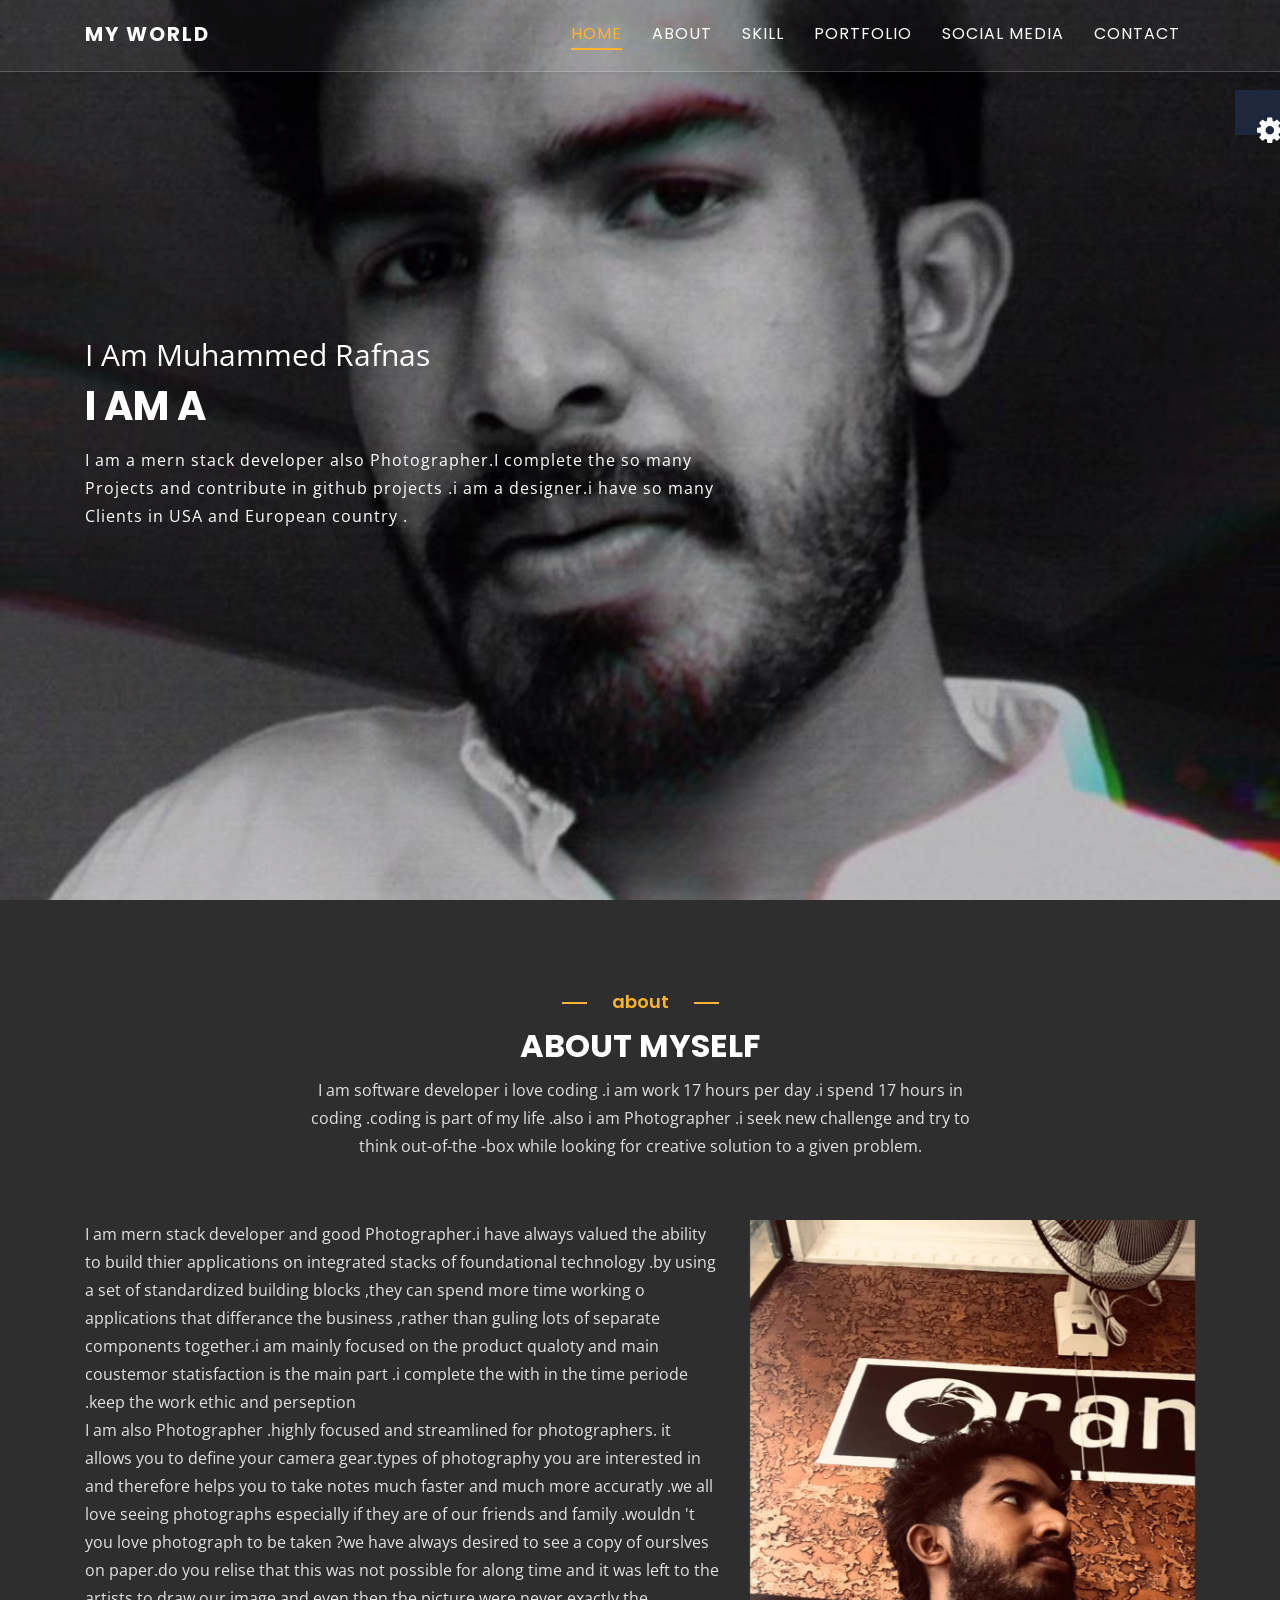
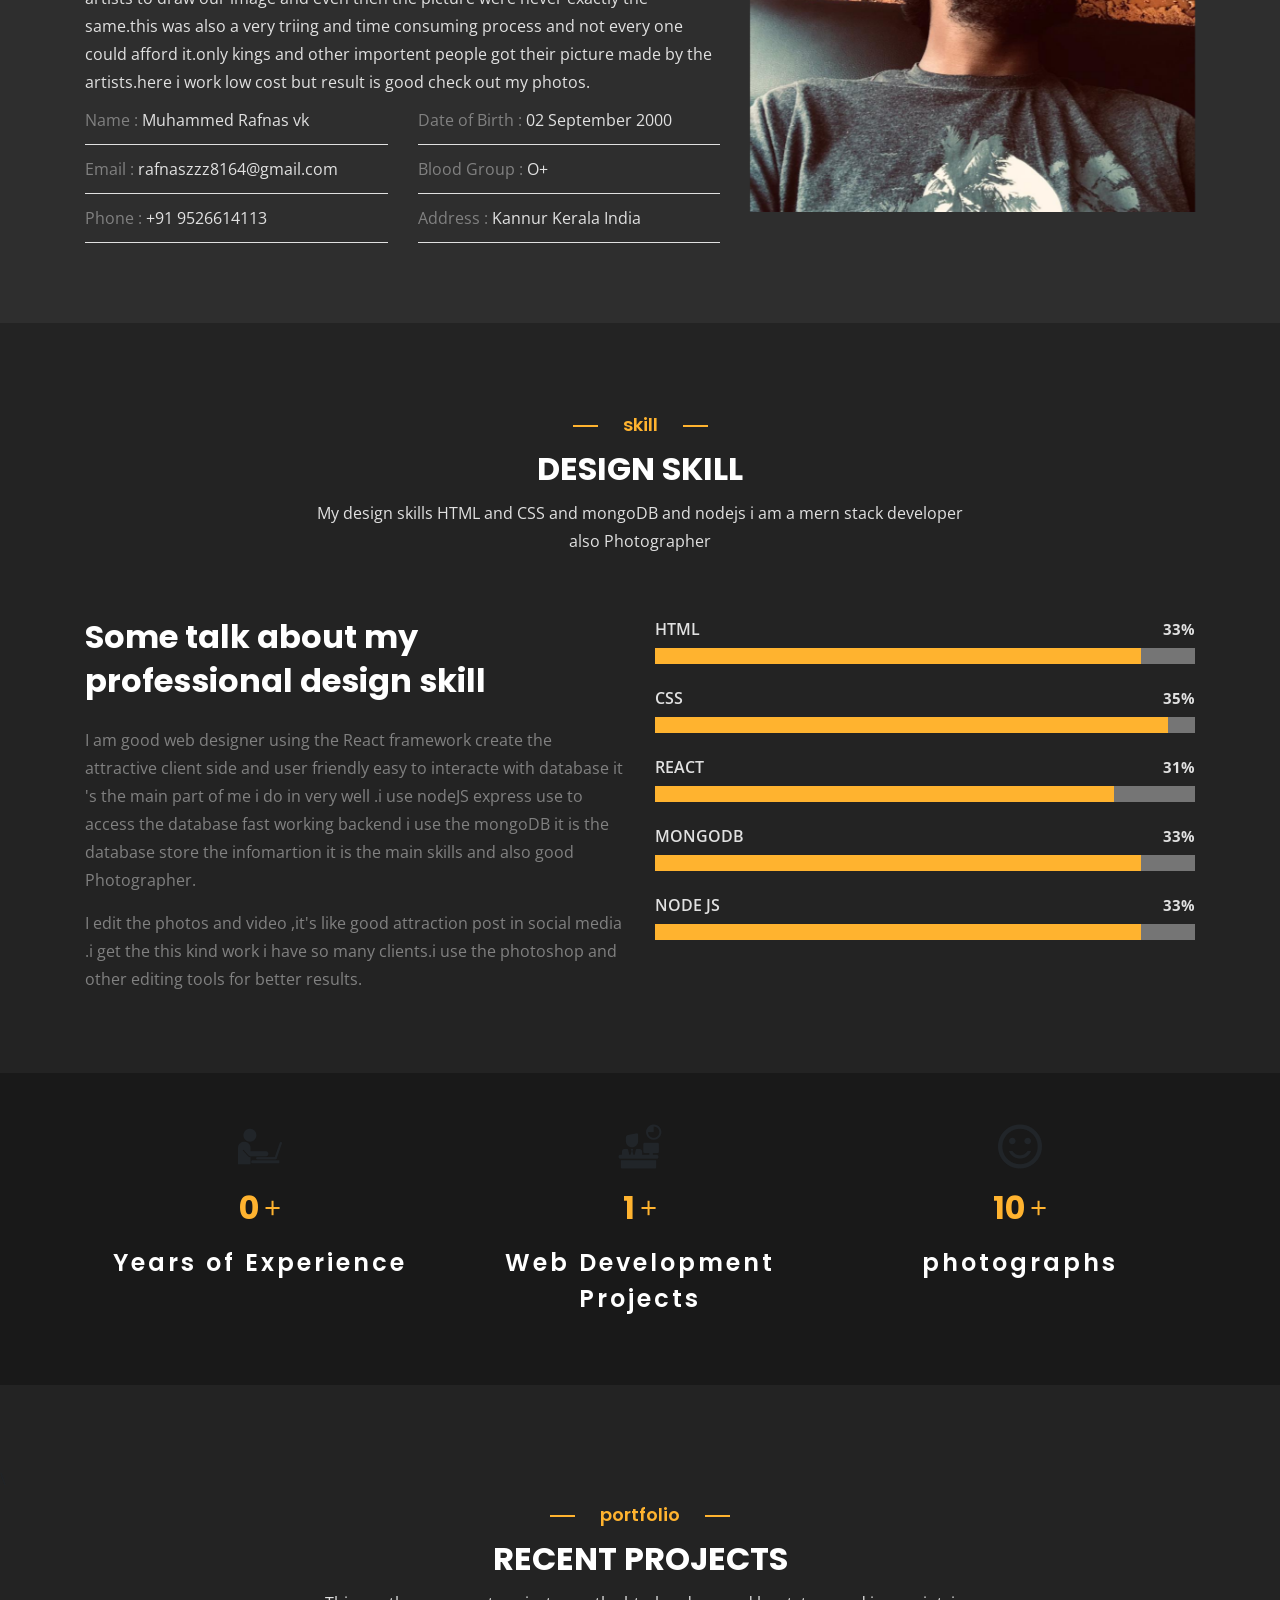
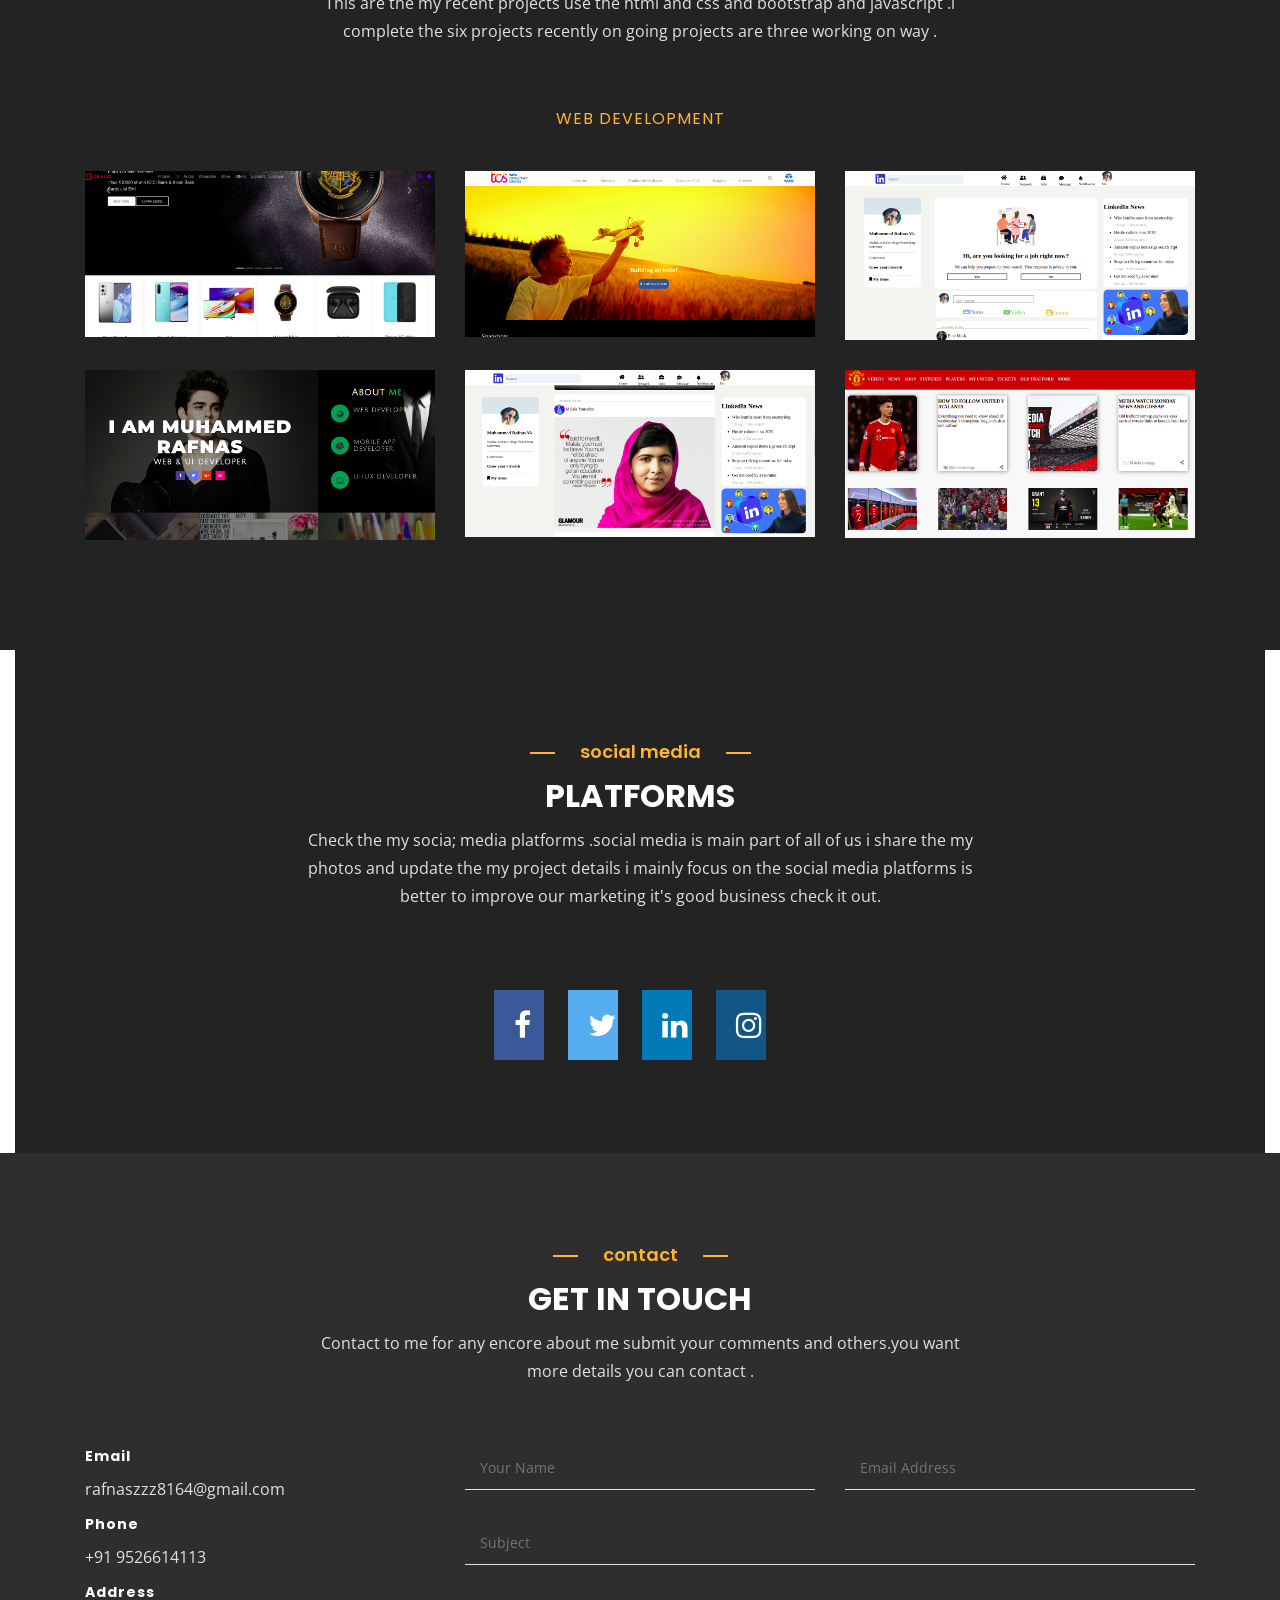
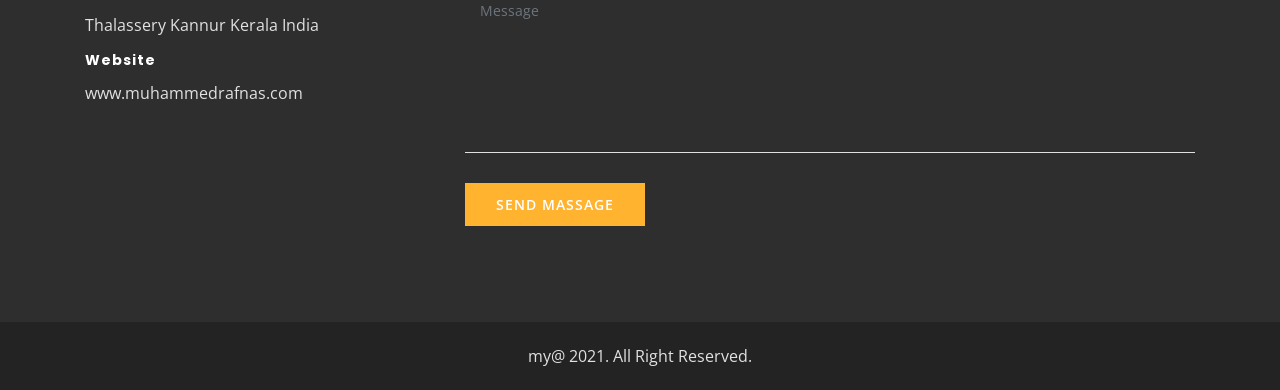
==== index.html @ c0cd81a4 "first" ====
<!DOCTYPE html>
<html lang="en">

<!-- Mirrored from themetrading.com/html/runaway/template/regular/index-6.html by HTTrack Website Copier/3.x [XR&CO'2014], Sat, 23 Oct 2021 06:49:34 GMT -->
<head>
	<!--===== Meta Tag =====-->
	<meta charset="utf-8">
	<meta http-equiv="x-ua-compatible" content="ie=edge">
	<meta name="description" content="Runaway - Personal Portfolio HTML Template">
	<meta name="viewport" content="width=device-width, initial-scale=1">
	<meta name="keywords" content="business, agency, blog, cv, creative, html, one page, personal, portfolio, resume, responsive, bootstrap, photography, designer, developer">
	<meta name="author" content="root">

	 <!--	Css Links
    ==================================================-->
     <link rel="stylesheet" href="css/bootstrap.min.css">
     <link rel="stylesheet" href="css/font-awesome.min.css">
     <link rel="stylesheet" href="fonts/flaticon.css">
     <link rel="stylesheet" href="css/plugins.css">
     <link rel="stylesheet" href="css/style.css">
     <link rel="stylesheet" href="css/color.css" id="color-change">
	 <link rel="stylesheet" href="https://cdnjs.cloudflare.com/ajax/libs/font-awesome/4.7.0/css/font-awesome.min.css">
	 <script src="https://ajax.googleapis.com/ajax/libs/jquery/3.5.1/jquery.min.js"></script>

     <!-- Favicon 
    ==================================================-->
	<link rel="icon" type="image/png" sizes="32x32" href="sidephoto.jpeg">

      <!--	Title
    ==================================================-->
	<title>Muhammed Rafnas</title>

</head>

<body id="top" class="page-load">
	<!--	Start Back to top
	=================================================-->
	<a href="#" id="scroll" style="display: none;"><span></span></a>
	<!--	End Back to top
	==================================================-->

	<!--	Preloader
	==================================================-->
	<div class="preloader">
		<div class="lds-css ng-scope">
			<div class="lds-spinner" style="width:100%;height:100%">
				<div></div>
				<div></div>
				<div></div>
				<div></div>
				<div></div>
				<div></div>
				<div></div>
				<div></div>
				<div></div>
				<div></div>
				<div></div>
				<div></div>
			</div>
		</div>
	</div>
	<!-- Color Settings Start
	==================================================-->
	<div class="color-panel">
		<div class="on-panel color_white bg_primary">
			<div class="text-center icon-spinner">
			  <i class="fa fa-cog fa-spin fa-3x fa-fw"></i>
			</div>
		</div>
		<div class="panel-box">
			<span class="panel-title">Theme Colors</span>
			<ul class="color-box">
				<li class="default" data-name="default" data-path="css/color.css" data-image="images/logo/15.png" data-target="images/logo/15.png"></li>
				<li class="color_2" data-name="color_2" data-path="css/color/color-1.css" data-image="images/logo/16.png" data-target="images/logo/16.png"></li>
				<li class="color_3" data-name="color_3" data-path="css/color/color-2.css" data-image="images/logo/17.png" data-target="images/logo/17.png"></li>
				<li class="color_4" data-name="color_4" data-path="css/color/color-3.css" data-image="images/logo/18.png" data-target="images/logo/18.png"></li>
				<li class="color_5" data-name="color_5" data-path="css/color/color-4.css" data-image="images/logo/19.png" data-target="images/logo/19.png"></li>
				<li class="color_6" data-name="color_6" data-path="css/color/color-5.css" data-image="images/logo/20.png" data-target="images/logo/20.png"></li>
				<li class="color_7" data-name="color_7" data-path="css/color/color-6.css" data-image="images/logo/21.png" data-target="images/logo/21.png"></li>
				<li class="color_8" data-name="color_8" data-path="css/color/color-7.css" data-image="images/logo/22.png" data-target="images/logo/22.png"></li>
				<li class="color_9" data-name="color_9" data-path="css/color/color-8.css" data-image="images/logo/23.png" data-target="images/logo/23.png"></li>
				<li class="color_10" data-name="color_10" data-path="css/color/color-9.css" data-image="images/logo/24.png" data-target="images/logo/24.png"></li>
				<li class="color_11" data-name="color_11" data-path="css/color/color-10.css" data-image="images/logo/25.png" data-target="images/logo/25.png"></li>
				<li class="color_12" data-name="color_12" data-path="css/color/color-11.css" data-image="images/logo/26.png" data-target="images/logo/26.png"></li>
				<li class="color_13" data-name="color_13" data-path="css/color/color-12.css" data-image="images/logo/27.png" data-target="images/logo/27.png"></li>
				<li class="color_14" data-name="color_14" data-path="css/color/color-13.css" data-image="images/logo/28.png" data-target="images/logo/28.png"></li>
			</ul>
		</div>
		<div class="switcher_layout">
			<span class="layout_title">Layout Style</span>
			<div class="radio_check">
				<input type="checkbox" id="layout_type" name="layout" value="Yes">
				<label class="bg_default text-left" for="layout_type"><span class="white_color">Full</span><span class="secondary_color">Box</span></label>
			</div>
		</div>
		<div class="template_style">
			<span class="layout_title">Template Style</span>
			<ul>
				<li><a class="btn_link" href="index-5.html" target="blank">White Version</a></li>
				<li><a class="btn_link" href="index-6.html" target="blank">Black Version</a></li>
			</ul>
		</div>
		<div class="box_bg_style">
			<span class="layout_title">Background pattern</span>
			<div class="select_bg">
				<ul>
					<li><input type="radio" name="radio" id="patrn1" value="pattern_1" /><label for="patrn1" class="radios pattern1"></label></li>
					<li><input type="radio" name="radio" id="patrn2" value="pattern_2" /><label for="patrn2" class="radios pattern2"></label></li>
					<li><input type="radio" name="radio" id="patrn3" value="pattern_3" /><label for="patrn3" class="radios pattern3"></label></li>
					<li><input type="radio" name="radio" id="patrn4" value="pattern_4" /><label for="patrn4" class="radios pattern4"></label></li>
					<li><input type="radio" name="radio" id="patrn5" value="pattern_5" /><label for="patrn5" class="radios pattern5"></label></li>
				</ul>
			</div>
			<span class="layout_title">Background pattern</span>
			<div class="select_bg">
				<ul>
					<li><input type="radio" name="radio" id="bg_img1" value="body_bg_1" /><label for="bg_img1" class="radios body_image1"></label></li>
					<li><input type="radio" name="radio" id="bg_img2" value="body_bg_2" /><label for="bg_img2" class="radios body_image2"></label></li>
					<li><input type="radio" name="radio" id="bg_img3" value="body_bg_3" /><label for="bg_img3" class="radios body_image3"></label></li>
					<li><input type="radio" name="radio" id="bg_img4" value="body_bg_4" /><label for="bg_img4" class="radios body_image4"></label></li>
					<li><input type="radio" name="radio" id="bg_img5" value="body_bg_5" /><label for="bg_img5" class="radios body_image5"></label></li>
					<li><input type="radio" name="radio" id="bg_img6" value="body_bg_6" /><label for="bg_img6" class="radios body_image6"></label></li>
					<li><input type="radio" name="radio" id="bg_img7" value="body_bg_7" /><label for="bg_img7" class="radios body_image7"></label></li>
					<li><input type="radio" name="radio" id="bg_img8" value="body_bg_8" /><label for="bg_img8" class="radios body_image8"></label></li>
					<li><input type="radio" name="radio" id="bg_img9" value="body_bg_9" /><label for="bg_img9" class="radios body_image9"></label></li>
					<li><input type="radio" name="radio" id="bg_img10" value="body_bg_10" /><label for="bg_img10" class="radios body_image10"></label></li>
				</ul>
			</div>
			<div class="select_bg">
				<ul>
					<li><input type="checkbox" name="runaway" id="bg_over" value="" /> Overlay</li>
				</ul>
			</div>
		</div>
	</div>
	<!--  Color Settings End
	==============================================-->

<!-- Wrapper Start 
==================================================-->
<div id="page_wrapper">
	<div class="row">
	<!-- Start Nav Menu 
	==============================================-->
	<header class="main_nav dark_nav">
		<div class="container">
			<nav class="navbar navbar-expand-lg navbar-light w-100"> 
				<a class="navbar-brand" href="#top">My WOrld</a>
				<button class="navbar-toggler" type="button" data-toggle="collapse" data-target="#navbarSupportedContent" aria-controls="navbarSupportedContent" aria-expanded="false" aria-label="Toggle navigation"> <span class="navbar-toggler-icon"></span> </button>
				<div class="collapse navbar-collapse" id="navbarSupportedContent">
					<ul class="navbar-nav ml-auto">
					  <li class="nav-item"><a class="nav-link active" href="#top">Home<span class="sr-only">(current)</span></a></li>
					  <li class="nav-item"><a class="nav-link" href="#about">About</a></li>
					  <li class="nav-item"><a class="nav-link" href="#skill">Skill</a></li>
					  <li class="nav-item"><a class="nav-link" href="#portfolio">Portfolio</a></li>
					  <li class="nav-item"><a class="nav-link" href="#blog">Social Media</a></li>	
					  <li class="nav-item"><a class="nav-link" href="#contact">Contact</a></li>	
					</ul>
				</div>		
			</nav>
		</div>	
	</header>
	<!-- End Nav Menu
	==================================================-->
	<!--	Start Main Banner 
	==================================================-->
	<section id="main_banner" class="banner_image background4 overlay_one">
		<div class="container h-100">
            <div class="row h-100 align-items-center">
                <div class="col-md-12 col-lg-12 home-content text-left">
                    <div class="mainbanner_content">
                        <span class="pb_5 banner_title color_white">I Am Muhammed Rafnas</span>  
                        <h1 class="cd-headline clip is-full-width text-uppercase">
                            <span class="color_white">I am a</span>
                            <span class="cd-words-wrapper color_default">
                                <b class="is-visible">Mern Stack Developer</b>
                                <b>Photographer</b>
                                <b>Freelancer.</b>
                            </span>
                        </h1>
                        <p class="color_white mb_30">I am a mern stack developer also Photographer.I complete the so many Projects and contribute in github projects .i am a designer.i have so many Clients in USA and European country .</p>
                    </div>
                </div>          
            </div>
        </div>
    </section>
	<!--	End Main Banner 
	==================================================-->
	<!--	Start About
	===================================================-->
	<section id="about" class="py_80 bg_black full_row">
		<div class="container">
			<div class="row">
				<div class="col-md-12 col-lg-12">
					<div class="section_title_1 text-center mx-auto pb_60 wow animated slideInUp">
	                    <h2 class="title text-uppercase color_white"><span class="line_double mx-auto color_default">about</span>about myself</h2>
	                    <span class="sub_title color_lightgray">I am software developer i love coding .i am work 17 hours per day .i spend 17 hours in coding .coding is part of my life .also i am Photographer .i seek new challenge and try to think out-of-the -box while looking  for creative solution to a given problem.</span>
	                </div>
				</div>
			</div>
			<div class="about_one">
				<div class="row">
					<div class="col-md-7 col-lg-7">
						<div class="myself color_lightgray wow animated fadeInLeft">
							<p>I am mern stack developer and good Photographer.i have always valued the ability to build thier applications on integrated stacks of foundational technology .by using a set of standardized building blocks ,they can spend more time working o  applications that differance the business ,rather than guling lots of separate components together.i am mainly focused on the product qualoty and main coustemor statisfaction is the main part .i complete the with in the time periode .keep the work ethic and perseption  </p>
							
							<p>I am also Photographer .highly focused and streamlined for photographers. it allows you to define your camera gear.types of photography you are interested  in and therefore helps you to take notes much faster and much more accuratly .we all love seeing photographs especially if they are of our friends and family .wouldn 't you love photograph to be taken ?we have always desired to see a copy of ourslves on paper.do you relise that this was not possible for along time and it was left to the artists to draw our image and even then the picture were never exactly the same.this was also a very triing and time consuming process and not every one could afford it.only kings and other importent people got their picture made by the artists.here i work low cost but result is good check out my photos.</p>
						</div>
						<div class="personal_info color_lightgray">
							<div class="row">
								<div class="col-md-12 col-lg-6">
									<ul>
										<li><span class="color_secondery">Name :</span> Muhammed Rafnas vk</li>
										<li><span class="color_secondery">Email :</span> rafnaszzz8164@gmail.com</li>
										<li><span class="color_secondery">Phone :</span> +91 9526614113</li>	
									</ul>
								</div>
								<div class="col-md-12 col-lg-6">
									<ul>
										<li><span class="color_secondery">Date of Birth :</span> 02 September 2000</li>
										<li><span class="color_secondery">Blood Group :</span> O+</li>
										<li><span class="color_secondery">Address :</span> Kannur Kerala India</li>
									</ul>
								</div>
							</div>
						</div>
					</div>
					<div class="col-md-5 col-lg-5">
						<div class="profile_img personal_video wow animated ">
							<img src="sidephoto.jpeg" alt="image">
							
						
									<div></div>
									<div></div>
									<div></div>
							
						</div>
					</div>
				</div>
			</div>
		</div>
	</section>
	<!--	End About
	===================================================-->
	<!--	Start Skill
	===================================================-->
	<section id="skill" class="py_80 bg_deepblack full_row">
		<div class="container">
			<div class="row">
				<div class="col-md-12 col-lg-12">
					<div class="section_title_1 text-center mx-auto pb_60 wow animated slideInUp">
	                    <h2 class="title text-uppercase color_white"><span class="line_double mx-auto color_default">skill</span>Design skill</h2>
	                    <span class="sub_title color_lightgray">My design skills HTML and CSS and mongoDB and nodejs i am a mern stack developer also Photographer</span>
	                </div>
				</div>
			</div>
			<div class="my_skill">
				<div class="row">
					<div class="col-md-12 col-lg-6">
						<div class="about_myskill color_secondery wow animated slideInLeft">
							<h2 class="color_white">Some talk about my professional design skill</h2>
							<p class="pt_15">I am good web designer using the React framework create the attractive client side and user friendly easy to interacte with database it 's the main part of me i do in very well .i use nodeJS express use to access the database fast working backend i use the mongoDB it is the database store the infomartion it is the main skills and also good Photographer.</p>
							<p class="pt_15">I edit the photos and video ,it's like good attraction post in social media .i get the this kind work i have so many clients.i use the photoshop and other editing tools for better results.</p>
						</div>
					</div>
					<div class="col-md-12 col-lg-6">
						<div class="skill-progress wow animated slideInRight color_lightgray">
		                    <div class="prgs-bar fact-counter"> <span>HTML</span>
		                        <div class="progress count wow" data-wow-duration="0ms">
		                            <div class="skill-percent"><span class="count-num" data-speed="3000" data-stop="90">0</span>%</div>
		                            <div class="progress-bar" role="progressbar" aria-valuenow="90" aria-valuemax="100"> </div>
								</div>
							</div>
		                    <div class="prgs-bar fact-counter"> <span>CSS</span>
		                        <div class="progress count wow" data-wow-duration="0ms">
		                            <div class="skill-percent"><span class="count-num" data-speed="3000" data-stop="95">0</span>%</div>
		                            <div class="progress-bar" role="progressbar" aria-valuenow="95" aria-valuemax="100"> </div>
								</div>
							</div>
		                    <div class="prgs-bar fact-counter"> <span>React</span>
		                        <div class="progress count wow" data-wow-duration="0ms">
		                            <div class="skill-percent"><span class="count-num" data-speed="3000" data-stop="85">0</span>%</div>
		                            <div class="progress-bar" role="progressbar" aria-valuenow="85" aria-valuemax="100"> </div>
								</div>
							</div>
		                    <div class="prgs-bar fact-counter"> <span>MongoDB</span>
		                        <div class="progress count wow" data-wow-duration="0ms">
		                            <div class="skill-percent"><span class="count-num" data-speed="3000" data-stop="90">0</span>%</div>
		                            <div class="progress-bar" role="progressbar" aria-valuenow="90" aria-valuemax="100"> </div>
								</div>
							</div>
		                    <div class="prgs-bar fact-counter"> <span>Node js</span>
		                        <div class="progress count wow" data-wow-duration="0ms">
		                            <div class="skill-percent"><span class="count-num" data-speed="3000" data-stop="90">0</span>%</div>
		                            <div class="progress-bar" role="progressbar" aria-valuenow="90" aria-valuemax="100"> </div>
								</div>
							</div>
						</div>
					</div>
				</div>
			</div>
		</div>
	</section>
	<!--	End Skill
	===================================================-->
	<!--	Start Experience and Projects
	===================================================-->
	<div class="experience background2 overlay_two py_60 full_row">
		<div class="container">
			<div class="row">
				<div class="col-md-12 col-lg-12">
					<div class="fact-counter">
						<div class="row">
							<div class="col-md-4 col-lg-4">
							    <div class="counter count wow text-center" data-wow-duration="100ms">
							    	<span class="flaticon-man-working-on-a-laptop-from-side-view"></span>
					            	<div class="counting_digit color_default mt_15"> <h2 class="count-num" data-speed="3000" data-stop="3">0</h2><span>+</span>
					            	</div>
					            	<h3 class="color_white mt_15">Years of Experience</h3>
					          	</div>
							</div>
							<div class="col-md-4 col-lg-4">
							    <div class="counter count wow text-center" data-wow-duration="100ms">
							    	<span class="flaticon-half-time-work"></span>
					            	<div class="counting_digit color_default mt_15"> <h2 class="count-num" data-speed="3000" data-stop="5">0</h2><span>+</span>
					            	</div>
					            	<h3 class="color_white mt_15">Web Development Projects</h3>
					          	</div>
							</div>
							<div class="col-md-4 col-lg-4">
							    <div class="counter count wow text-center" data-wow-duration="100ms">
							    	<span class="flaticon-happy"></span>
					            	<div class="counting_digit color_default mt_15"><h2 class="count-num" data-speed="3000" data-stop="45">0</h2><span>+</span>
					            	</div>
					            	<h3 class="color_white mt_15">photographs</h3>
					          	</div>
							</div>
						</div>
					</div>
				</div>
			</div>
		</div>
	</div>
	<!--	End Experience and Projects
	===================================================-->
	<!--	Start Services
	===================================================-->
	
	<!--	Start Portfolio
	===================================================-->
	<section id="portfolio" class="py_80 bg_deepblack full_row"> \




		<div class="container">
			<div class="row">
				<div class="col-md-12 col-lg-12">
					<div class="section_title_1 text-center mx-auto pb_60 wow animated slideInUp">
	                    <h2 class="title text-uppercase color_white"><span class="line_double mx-auto color_default">portfolio</span>Recent Projects</h2>
	                    <span class="sub_title color_lightgray">This are the my recent projects use the html and css and bootstrap and javascript .i complete the six projects recently on going projects are three working on way .</span>
	                </div>
				</div>
				<div class="col-md-12 col-lg-12">
               			<!--Filter-->
						<div class="row">
							<div class="col-md-12">
								<div class="filters mb_30 w-100 text-center color_lightgray">
									<ul class="filter-tabs mx-auto d-inline-block">
										<li class="active filter" data-role="button" data-filter="all">Web Development</li>
										
									</ul>
								</div>
							</div>
						</div>	
			              
						<div class="filter-list">
							<div class="portfolio-items">
								<div class="row">
								  	<div class="column mix mix_all  wordpress mb_30 col-md-4 col-lg-4">
										<div class="default-portfolio-item">
										
												<img src="images/portfolio/oneplus.png" alt="image" />
												<div class="overlay-box">
													<span><i class="fa fa-eye" aria-hidden="true"></i></span>
													<div class="tag">
														<ul>
															<li>Oneplus static</li>
															<li>HTML CSS Bootstrap Javascript</li>
														</ul>
													</div>
												</div>
											</a>
										</div>
									</div>
									<div class="column mix mix_all mb_30 col-md-4 col-lg-4">
										<div class="default-portfolio-item">
	
												<img src="images/portfolio/tcs.png" alt="image" />
												<div class="overlay-box">
													<span><i class="fa fa-eye" aria-hidden="true"></i></span>
													<div class="tag">
														<ul>
															<li>TCS</li>
															<li>HTML CSS</li>
														</ul>
													</div>
												</div>
											</a>
										</div>
									</div>
									<div class="column mix mix_all development mb_30 col-md-4 col-lg-4">
										<div class="default-portfolio-item">
											
												<img src="images/portfolio/linkedin.png" alt="image" />
												<div class="overlay-box">
													<span><i class="fa fa-eye" aria-hidden="true"></i></span>
													<div class="tag">
														<ul>
															<li>Linkedin</li>
															<li>HTML CSS</li>
														</ul>
													</div>
												</div>
											</a>
										</div>
									</div>
									<div class="column mix mix_all graphic wordpress branding mb_30 col-md-4 col-lg-4">
										<div class="default-portfolio-item">
											
												<img src="images/portfolio/myname.png" alt="image" />
												<div class="overlay-box">
													<span><i class="fa fa-eye" aria-hidden="true"></i></span>
													<div class="tag">
														<ul>
															<li>Personal</li>
															<li>HTML CSS</li>
														</ul>
													</div>
												</div>
											</a>
										</div>
									</div>
									<div class="column mix mix_all branding mb_30 col-md-4 col-lg-4">
										<div class="default-portfolio-item">
											
												<img src="images/portfolio/link2.png" alt="image" />
												<div class="overlay-box">
													<span><i class="fa fa-eye" aria-hidden="true"></i></span>
													<div class="tag">
														<ul>
															<li>Linkedin</li>
															<li>wordpress</li>
														</ul>
													</div>
												</div>
											</a>
										</div>
									</div>
									<div class="column mix mix_all development wordpress design mb_30 col-md-4 col-lg-4">
										<div class="default-portfolio-item">
											<a href="images/portfolio/06.jpg" data-fancybox="gallery">
												<img src="images/portfolio/manchester.png    " alt="image" />
												<div class="overlay-box">
													<span><i class="fa fa-eye" aria-hidden="true"></i></span>
													<div class="tag">
														<ul>
															<li>Manchester United</li>
															
														</ul>
													</div>
												</div>
											</a>
										</div>
									</div>
								</div>
							</div>
						</div>		
			        </div>
				</div>
			</div>
		</div>
	</section>
	<!--	End Portfolio
	===================================================-->
	<section id="blog" class="py_80 bg_deepblack full_row">
		<div class="container">
			<div class="row">
				<div class="col-md-12 col-lg-12">
					<div class="section_title_1 text-center mx-auto pb_60 wow animated slideInUp">
	                    <h2 class="title text-uppercase color_white"><span class="line_double mx-auto color_default">Social Media</span>Platforms</h2>
	                    <span class="sub_title color_lightgray">Check the my socia; media platforms .social media is main part of all of us i share the my photos and update the my project details i mainly focus on the social media platforms is better to improve our marketing it's good business check it out.</span>
	                </div>
				</div>
				<div class="col-md-12 col-lg-12">
				
				<style>
					.fa {
					  padding: 20px;
					  font-size: 30px;
					  width: 50px;
					  text-align: center;
					  text-decoration: none;
					  margin: 5px 2px;
					}
					
					.fa:hover {
						opacity: 0.7;
					}
					
					.fa-facebook {
					  background: #3B5998;
					  color: white;
					}
					
					.fa-twitter {
					  background: #55ACEE;
					  color: white;
					}
					
					
					
					.fa-linkedin {
					  background: #007bb5;
					  color: white;
					}
					
					
					
					.fa-instagram {
					  background: #125688;
					  color: white;
					}
					
					
					
					</style>
					
					
					
					
					<!-- Add font awesome icons -->
					<center>
					<div class="socal_media_2 mt_15 d-inline-block white_hover">
						<ul>
							<li><a href="https://www.facebook.com/rafnas.rappu.165"><i class="fa fa-facebook" aria-hidden="true"></i></a></li>
							<li><a href="#"><i class="fa fa-twitter" aria-hidden="true"></i></a></li>
							
							<li><a href="#"><i class="fa fa-linkedin" aria-hidden="true"></i></a></li>
							<li><a href="https://instagram.com/____rafnas?r=nametag"><i class="fa fa-instagram" aria-hidden="true"></i></a></li>
						</ul>
					</div>
				</center>
				</div>	  
			   </div>
				</div>
			</div>
		</div>
	</section>
	<!--	End Blog
	===================================================-->
	<!--	Start Contact
	===================================================-->
	<section id="contact" class="py_80 bg_black full_row">
		<div class="container">
			<div class="row">
				<div class="col-md-12 col-lg-12">
					<div class="section_title_1 text-center mx-auto pb_60 wow animated slideInUp">
	                    <h2 class="title text-uppercase color_white"><span class="line_double mx-auto color_default">contact</span>Get In Touch</h2>
	                    <span class="sub_title color_lightgray">Contact to me for any encore about me submit your comments and others.you want more details you can contact .</span>
	                </div>
				</div>
				<div class="col-md-12 col-lg-12">
					<div class="row">
						<div class="col-md-4 col-lg-4">
							<div class="contact_info wow animated fadeInLeft">
		    					<ul>
		    						<li>
		    							<div class="contact_text">
		    								<h6 class="font-weight-bold color_white">Email</h6>
		    								<span class="color_lightgray">rafnaszzz8164@gmail.com</span>
		    							</div>
		    						</li>
		    						<li>
		    							<div class="contact_text">
		    								<h6 class="font-weight-bold color_white">Phone</h6>
		    								<span class="color_lightgray">+91 9526614113</span>
		    							</div>
		    						</li>
		    						<li>
		    							<div class="contact_text">
		    								<h6 class="font-weight-bold color_white">Address</h6>
		    								<span class="color_lightgray">Thalassery Kannur Kerala India</span>
		    							</div>
		    						</li>
		    						<li>
		    							<div class="contact_text">
		    								<h6 class="font-weight-bold color_white">Website</h6>
		    								<span class="color_lightgray">www.muhammedrafnas.com</span>
		    							</div>
		    						</li>
		    					</ul>
		    				</div>
		    			
						</div>
						<div class="col-md-8 col-lg-8">
							<form class="form " id="submit-form" action="">
								<div class="row">
									<div class="col-md-6 col-lg-6">
										<div class="form-group">
											<input class="form-control bg_black" type="text" name="name" placeholder="Your Name" id="name"/>
											<h5 id="namecheck" style="color: red;">
												**Username is missing
											  </h5>
											  <small id="namecheck1" class="form-text
											  text-muted" style="color: red;">
														  Name should not contain numbers
														</small>
										</div>
									</div>
									<div class="col-md-6 col-lg-6">
										<div class="form-group">
											<input class="form-control bg_black" type="email" name="email" placeholder="Email Address" id="email" />
											<h5 id="emailcheck" style="color: red;">
												**Email is missing
											  </h5>
											  <small id="emailcheck1" class="form-text
											  text-muted">
														  Your email must be a valid email
														</small>
										</div>
									</div>
									<div class="col-md-12 col-lg-12">
										<div class="form-group">
										  <input class="form-control bg_black" type="text" name="subject" placeholder="Subject" id="subject" />
										  <h5 id="subjectcheck" style="color: red;">
											**Subject is missing
										  </h5>
										</div>
									</div>
									<div class="col-md-12 col-lg-12">
										<div class="form-group">
											<textarea class="form-control bg_black" name="message" rows="7" placeholder="Message"  maxlength="999" style="resize:none" id="message"></textarea>
											<h5 id="messagecheck" style="color: red;">
												**Message is missing
											  </h5>
										</div>							
									</div>
									<div class="col-md-12 col-lg-12">
										<div class="form-group">
											<input class="btn btn-default" id="send" value="Send Massage" type="submit"/>
										</div>
									</div>
									<div class="col-md-12 col-lg-12">
										<div class="error-handel">
											<div id="success">Your email sent Successfully, Thank you.</div>
											<div id="error"> Error occurred while sending email. Please try again later.</div>
										</div>
									</div>
								</div>
							</form>
						</div>
					</div>
				</div>
			</div>
		</div>
	</section>
	<!--	End Contact
	===================================================-->
	<!--	Start Footer
	===================================================-->
	<footer class="p_20 color_lightgray bg_deepblack text-center full_row">
		<div class="container">
			<div class="row">
				<div class="col-md-12 col-lg-12">
					<div class="copyright"><p> my@ 2021. All Right Reserved.</p></div>
				</div>
			</div>
		</div>
	</footer>
	<!--	End Footer
	===================================================-->
	</div>
</div>
<!--	Wrapper End
=======================================================-->
	<!--	Js Links
	===================================================-->
	<script src="js/script.js"></script>
	<script src="js/jquery.min.js"></script>
	<script src="js/popper.min.js"></script>
	<script src="js/bootstrap.min.js"></script>
	<script src="js/plugins.js"></script>
	<script src="js/custom.js"></script>
	<script>
		$(document).ready(function() {
		//   Smoothscroll js
		//=====================================

		  $("a").on('click', function(event) {

			  if (this.hash !== "") {
				event.preventDefault();
			  
				var hash = this.hash;

				$('html, body').animate({
				  scrollTop: $(hash).offset().top 
				}, 1000, function(){
			 
				  window.location.hash = hash;
				});
			  }
			});
		 });
	</script>
	
</body>

<!-- Mirrored from themetrading.com/html/runaway/template/regular/index-6.html by HTTrack Website Copier/3.x [XR&CO'2014], Sat, 23 Oct 2021 06:50:06 GMT -->
</html>
---- fonts/flaticon.css ----
/*
  	Flaticon icon font: Flaticon
  	Creation date: 07/12/2018 18:53
  	*/

@font-face {
  font-family: "Flaticon";
  src: url("Flaticon.html");
  src: url("Flaticond41d.html?#iefix") format("embedded-opentype"),
       url("Flaticon.woff") format("woff"),
       url("Flaticon-2.html") format("truetype"),
       url("Flaticon.svg#Flaticon") format("svg");
  font-weight: normal;
  font-style: normal;
}

@media screen and (-webkit-min-device-pixel-ratio:0) {
  @font-face {
    font-family: "Flaticon";
    src: url("Flaticon.svg#Flaticon") format("svg");
  }
}

[class^="flaticon-"]:before, [class*=" flaticon-"]:before,
[class^="flaticon-"]:after, [class*=" flaticon-"]:after {   
  font-family: Flaticon;
        font-size: 20px;
font-style: normal;
margin-left: 20px;
}

.flaticon-website-design-symbol:before { content: "\f100"; }
.flaticon-programming:before { content: "\f101"; }
.flaticon-wordpress-logo:before { content: "\f102"; }
.flaticon-internet:before { content: "\f103"; }
.flaticon-shopping-cart:before { content: "\f104"; }
.flaticon-editor:before { content: "\f105"; }
.flaticon-play-button:before { content: "\f106"; }
.flaticon-close-button:before { content: "\f107"; }
.flaticon-half-time-work:before { content: "\f108"; }
.flaticon-man-working-on-a-laptop-from-side-view:before { content: "\f109"; }
.flaticon-happy:before { content: "\f10a"; }
---- css/style.css ----
/**
  
* Template Name: Runaway - Personal Portfolio HTML Template
* Version 2.3.4
* Author: themetrading
* Email: themetrading@gmail.com
* Developed By: themetrading
* First Release: 08 February 2019
* Last Update : 19 July 2020
* Author URL: www.themetrading.com

**/

/*===================================================================================
Table of CSS Content arrage with every section name
=====================================================================================

01.   Default Css
02.   Default Margin and Padding
03.   Overlay Css
04.   Socal Media
05.   Massage Box
06.	  Main Title
07.   background Image
08.   Nav Menu Css
09.   Side Nav menu
10.   Main banner
11.   Slider 
12.	  About
13.	  Video Popup 
14.	  Progress Bar and Fact Counter
15.   Services One
16.   Services Two
17.	  Portfolio
18.   Pricing
19.   Team
20.	  Testimonial
21.   Blog
22.   Contact
23.   Preloader 
24.   Back to Top
25.   Page Banner
26.   Page Nav
27.   Blog Sidebar
28.   Blog Details
29.   Template Default Animation Css
30.   Color Settings
31.   Responsive Media Queries Css
/*===================================================================================
	Typography links 
 	Import Google Fonts
=====================================================================================*/
@import url("https://fonts.googleapis.com/css?family=Open+Sans:400,400i,700,700i,800,800i|Poppins:400,400i,600,600i,700,700i,800,800i");

/*===================================================================================
01.		Default Css
=====================================================================================*/
body{
	font-family: 'Open Sans', sans-serif;
	font-size: 16px;
	line-height: 28px;
}
h1,h2,h3,h4,h5,h6{
   font-family: 'Poppins', sans-serif;
   font-weight: 700;
}
h1{
	font-size: 40px;
	line-height: 48px;
}
h2{
	font-size: 32px;
	line-height: 44px;
}
h3{
	font-size: 24px;
	line-height: 36px;
}
h4{
	font-size: 18px;
	line-height: 30px;
}
h5{
	font-size: 16px;
	line-height: 24px;
}
h6{
	font-size: 14px;
	line-height: 22px;
}
p{
	margin: 0px;
}
img{
    width: 100%;
    height: auto;
}
ul{
	margin: 0;
	padding: 0;
}
ul li{
	list-style-type: none;
}
a{
	display: inline-block;
	font-family: 'Poppins', sans-serif;
}
a:hover,a:focus,a.active{
	text-decoration: none !important;
	box-shadow: none !important;
}
*, ::after, ::before{
	 outline: none !important;
}
.btn:focus,.btn:active {
   outline: none !important;
   box-shadow: none;
}
.btn{
    padding: 10px 30px;
    font-size: 14px;
    font-family: 'Open Sans', sans-serif;
    border-radius: 0px;
    font-weight: 600;
    letter-spacing: 1px;
    text-transform: uppercase;
}
.btn_info{
  font-style: italic;
  text-transform: capitalize;
  padding: 0px;
}
.w_60{
	width: 60%;
}
.w_50{
	width: 50%;
}
.w_40{
	width: 40%;
}
.xy-center{
    position: absolute;
    left: 50%;
    top: 50%;
    z-index: 11;
}
[class^="flaticon-"]:before, [class*=" flaticon-"]:before{
	margin-left: 0px !important;
}
.pp-scrollable{
    overflow-y: scroll;
    height: 100%;
}
.full_row{
  position: relative;
  width: 100%;
}
::-webkit-scrollbar{
      width: 5px !important;
    }
    ::-webkit-scrollbar-track {
      box-shadow: inset 0 0 5px #ececec !important; 
    }
/*=====================================================================================
02.		Default Margin and Padding
========================================================================================*/
/*  Margin 
======================*/
.mx_10{
	margin: 0px 10px;
}
.my_60{
  margin: 60px 0px;
}
.mt_5{
	margin-top: 5px;
}
.mt_15{
    margin-top: 15px;
}
.mt_60{
	margin-top: 60px;
}
.mb_60{
  margin-bottom: 60px;
}
.mt_30{
	margin-top: 30px;
}
.mt_100{
  margin-top: 100px;
}
.mr_20{
  margin-right: 20px;
}
.mr_60{
  margin-right: 60px;
}
.mb_15{
    margin-bottom: 15px
}
.mb_20{
  margin-bottom: 20px;
}
.mb_30{
    margin-bottom: 30px
}
/*  padding  
========================*/
.p_30{
  padding: 30px;
}
.p_20{
  padding: 20px;
}
.py_60{
  padding: 60px 0px;
}
.py_80{
	padding: 80px 0px;
}
.pr_50{
  padding-right: 50px;
}
.pt_15{
  padding-top: 15px;
}
.pt_30{
	padding-top: 30px;
}
.pt_60{
	padding-top: 60px;
}
.pb_60{
	padding-bottom: 60px;
}
.pb_30{
	padding-bottom: 30px;
}
.pl_120, .px_120{
  padding-left: 120px
}
.pr_120, .px_120{
  padding-right: 120px
}

/*=======================================================================
03.		Overlay Css
=========================================================================*/
.overlay_one,.overlay_two,.overlay_three,.overlay_four{
    position: relative;
}
.overlay_one:before,.overlay_two:before,.overlay_three:before,.overlay_four:before{
  position: absolute;
  content:" ";
  top:0;
  left:0;
  width:100%;
  height:100%;
  display: block;
}
/*=======================================================================
04.   Socal Media
=========================================================================*/
.socal_media ul li{
  margin-bottom: 15px;
}
.socal_media ul li a,.owl-carousel .owl-nav button.owl-prev,
.owl-carousel .owl-nav button.owl-next,.contact_icon,.contact_icon{
  width: 50px;
  height: 50px;
  line-height: 42px;
  text-align: center;
  border-radius: 50%;
  border: 5px solid;
}
.socal_media_2 ul li{
  float: left;
  padding-right: 20px;
  font-size: 18px;
}

/*====================================================================
05.   Massage Box
======================================================================*/
.contact_massage {
    content: "";
    position: fixed;
    top: 20px;
    right: 0;
    width: 60px;
    height: 60px;
    z-index: 111;
}
.contact_massage a {
    font-size: 24px;
    line-height: 60px;
    display: block;
    margin: 0 auto;
    text-align: center;
}
/*====================================================================
06.		Main Title
======================================================================*/
.section_title_1 .title span{
    display: table;
    font-size: 18px;
    font-weight: 600;
    padding-left: 35px;
}
.section_title_1{
  width: 60%;
}
.main_title p{
  width: 40%;
}
.line_double{
    position: relative;
    text-transform: lowercase;
    padding: 0 50px !important;
}
.line_double::before, .line_double::after{
    background-color: #95bb2f;
}
.line_double::before {
    left: 0;
}
.line_double::before, .line_double::after{
	content: "";
	position: absolute;
    width: 25px;
    height: 2px;
    top: 50%;
}
.line_double::after {
    right: 0;
}
.line_double::before, .line_double::after{
	content: "";
	position: absolute;
    width: 25px;
    height: 2px;
    top: 50%;
}
#pp-nav{
    z-index: 11;
}
#pp-nav span, .pp-slidesNav span{
    top: 2px;
    left: 2px;
    width: 10px;
    height: 10px;
    border: 2px solid;
    border-radius: 50%;
    position: absolute;
    z-index: 1;
}
#pp-nav li .active span:before{
    content: "";
    position: absolute;
    width: 14px;
    height: 14px;
    top: -4px;
    left: -4px;
    border-radius: 100%;
    border: 1px solid #fff;
}
.widget_title{
  position: relative;
  font-weight: 600;
  text-transform: uppercase;
}
.widget_title:before{
    content: "";
    position: absolute;
    bottom: -5px;
    left: 0px;
    width: 50px;
    height: 2px;
}
/*====================================================================
07.   background Image
======================================================================*/
.bg_transparent{
  background-color: transparent;
}
.background1{
  background-image: url(../images/slider/03.jpg);
}
.background2{
    background: url(../images/background/01.jpg) no-repeat center fixed;
}
.background3{
  background-image: url(../images/slider/04.jpg);
}
.background4{
  background-image: url(../images/slider/selfeblack.jpeg);
}
.background5{
  background-image: url(../images/slider/06.jpg);
}
.background6{
    background-image: url(../images/footer.png);
    background-size: cover;
    background-repeat: no-repeat;
    width: 100%;
    height: auto;
}
.background7{
  background-image: url(../images/background/02.jpg);
}
.background8{
  background-image: url(../images/background/03.png);
}
.background9{
  background-image: url(../images/background/04.jpg);
  background-size: cover;
  background-position: center center;
}
.background10{
  background-image: url(../images/slider/07.jpg);
}
.background11{
  background-image: url(../images/slider/08.jpg);
}
.background12{
  background-image: url(../images/slider/09.jpg);
}
.background13{
  background-image: url(../images/slider/10.jpg);
}
.background14{
  background-image: url(../images/slider/11.jpg);
}
/*====================================================================
08.   Nav Menu Css
======================================================================*/
.navbar{
	padding:0px;
}
.box-layout .main_nav{
  width: 1280px;
  display: inline-block;
  margin: 0 auto;
}
header{
  z-index: 11;
}
.navbar-brand{
	text-transform: uppercase;
	font-weight: 700;
	letter-spacing: 2px;
	font-family: 'Poppins', sans-serif;
}
.main_nav{
	  width: 100%;
    right: 0;
    left: 0;
    position: absolute;
    padding: 15px 0;
    min-height: 72px;
    z-index: 111;
}
.nav-scroll{
    left: 0;
    padding: 15px 0px;
    position: fixed;
    top: -100px;
    width: 100%;
    z-index: 9999;
}
.navbar-light .navbar-nav .nav-link{
	letter-spacing:1px;
	text-transform: uppercase;
	line-height: 32px;
}

.navbar .navbar-nav .nav-item{
	padding:0px 15px;
}
.navbar-nav .nav-item .nav-link{
	position: relative;
	padding: 0;
}
.navbar-nav .nav-item .nav-link:before{
    position: absolute;
    content: "";
    width: 100%;
    display: table;
    height: 2px;
    left: 0px;
    bottom: 0px;
    opacity: 0;
}
.navbar-nav .nav-item .nav-link.active:before{
    opacity: 1;
}
.dropdown-menu{
	width: 200px;
	padding: 10px 0
}
.dropdown-menu li a{
	padding: 10px 25px
}
.dropdown-menu li:last-child a{
	border-bottom: none
}
/*==================================================================================
09.   Side Nav menu
====================================================================================*/
.sidebar{
  position: fixed;
    top: 0;
    left: 0;
    height: 100%;
    z-index: 100;
    padding: 30px 20px;
}
.sidenav{
    height: 100%;
    width: 0;
    position: fixed;
    z-index: 999;
    top: 0;
    left: 0;
    overflow-x: hidden;
    transition: 0.5s;
    padding-top: 60px;
}

.sidenav a{
    text-decoration: none;
    font-size: 14px;
    display: block;
}
ul#menu li a{
  padding: 7px 30px;
}
.sidenav .closebtn {
    position: absolute;
    top: 10px;
    right: 25px;
    font-size: 36px;
}
.sidebar span{
   font-size: 36px;
   display: block;
   text-align: center;
}
.sidebar img{
    margin-bottom: 60px;
}
#mysidenav img{
    width: 50px;
    height: auto;
    display: block;
    margin: 15px 0px 30px 30px;
}   
/*====================================================================
10.   Main banner
======================================================================*/
.banner_image,.banner_water_effect{
    width: 100%;
    height: 100vh;
    background-size: cover;
    overflow: hidden;
    background-position: 50% 50%;
    background-repeat: no-repeat;
    position: relative;
}
.mainbanner_content{
  position: relative;
  z-index: 9
}
.banner_title{
  font-size: 30px;
}
.mainbanner_content p{
	font-size: 16px;
	letter-spacing: 1px;
  width: 60%;
}
.particles-js-canvas-el{
  position: absolute;
  top: 0;
  bottom: auto;
}

#video-container{
    position: absolute;
    display: block;
    width: 100%;
    height: 100%;
    top: 0;
    left: 0;
    right: 0;
    bottom: 0;
    z-index: 0;
}
/*===============================================================================
11.   Slider 
=================================================================================*/
.pattan{
    position: relative;
}
.pattan:after{
    content: "";
    position: absolute;
    top: 0;
    bottom: 0;
    left: 0;
    background-image: url(../images/pattan.png);
    background-color: transparent;
    z-index: 9;
    width: 40%;
    height: auto;
}
.carousel-caption{
    position: absolute;
    text-align: left;
    top: 50%;
    z-index: 999
}
.carousel-caption p{
  width: 60%;
}
#slider img{
    width: 100%;
    height: 100vh;
    object-fit: cover;
}
.carousel-caption h1{
    position: relative;
    z-index: 99
}
/* Slider Liner Css Start */
.line-container{
    max-width: 1224px;
    width: 92%;
    margin: 0 auto;
    position: absolute;
    top: 0;
    right: 0;
    left: 0;
    z-index: 5;
}
.liner{
    position: relative;
}
.liner:before{
    content: "";
    position: absolute;
    top: 0;
    left: 50%;
    right: 50%;
    bottom: 0;
    border: 1px solid rgba(255, 255, 255, 0.09);
    width: 1px;
    height: 100vh;
    min-height: 100%;
}
/*===============================================================================
12.		About
=================================================================================*/

.personal_info ul li{
	border-bottom: 1px solid;
	padding: 10px 0px;
}
.about2 img{
  width: 100%;
  height: auto;
  max-height: 100%;
}
.personal_info ul li{
  border-bottom: 1px solid;
  border-width: 80%;
  padding: 10px 0px;
}
.myself img{
  width: 150px;
  height: auto;
  float: right;
}


/*===============================================================================
14.   Progress Bar and Fact Counter
=================================================================================*/
/* progress-bar */
.prgs-bar{
  position: relative;
}
.prgs-bar > span{
  font-weight: 600;
  text-transform: uppercase
}
.skill-progress .progress{
  margin: 5px 0 20px;
  border-radius: 0px;
}
.skill-percent{
  position: absolute;
  right: 0;
  top: 0;
  text-align: right;
  font-weight: 700;
  font-size: 15px;
}
.progress-bar{
  transition: all 3000ms ease 0s;
  width: 0
}
/* Fact Counter */

.fact-counter{
  position: relative;
  z-index: 11
}
.counter span:before{
  font-size: 44px;
  margin-left: 0;
}
.count-num{
  float: left;
  display: contents;
}
.counting_digit span{
  font-size: 30px;
  margin-left: 5px;
}
.counter h3{
  font-weight: 600;
  letter-spacing: 3px;

}
/*==================================================================================
15.   Services One
====================================================================================*/
.service_one{
  border-radius: 20px;
  border: 2px solid;
  border-color: transparent;
  margin: 10px 20px;
}
.service_one:hover{
  border: 2px solid;
}
.srvicon{
  width: 70px;
  height: 70px;
  text-align: center;
  border-radius: 50%;
  border: 5px solid;
  margin-bottom: 15px;
}
.srvicon span:before{
  font-size: 32px;
  text-align: center;
  margin: 0 auto;
  line-height: 62px;
}
.owl-nav{
  margin-top: 50px !important;
  text-align: center;
  margin: 0 auto;
}
.owl-carousel .owl-nav button.owl-prev{
  margin-right: 10px;
}
.owl-carousel .owl-nav.disabled{
  display: block !important;
}
/*==================================================================================
16.   Services Two
====================================================================================*/
.service_two p{
  padding: 30px 20px;
}
.srv_item_number{
    position: relative;
    overflow: hidden;
    text-align: right;
    border-bottom: 1px dotted;
}
.srv_item_number:after{
    content: "";
    position: absolute;
    right: 0;
    bottom: 0;
    display: block;
    width: 80px;
}
.srv_item_number strong{
    font-size: 42px;
    line-height: 42px;
    font-weight: 700;
    position: relative;
    top: 20px;
    display: inline-block;
    transition: all .4s ease;
    padding-right: 20px;
}
.service_two .srv_icon{
    width: 100px;
    height: 100px;
    transition: all .8s ease;
    text-align: center;
    margin: 0 auto
}
.service_two .srv_icon span:before{
    font-size: 42px;
    line-height: 100px;
}
.service_two:hover .srv_item_number strong{
    top: 0;
}
.service_two:hover .srv_icon{
    transform: rotateY(180deg);
}

/*===============================================================================
17.		Portfolio
=================================================================================*/

.filters ul li{
	float: left;
	margin: 0px 15px;
	cursor: pointer;
	font-family: 'Poppins', sans-serif;
	font-size: 16px;
	text-transform: uppercase;
	letter-spacing: 1px;
}
.default-portfolio-item{
    position: relative;
}
.default-portfolio-item .overlay-box{
	position:absolute;
	left:0px;
	top:0px;
	width:100%;
	height:100%;
	display:block;
	opacity:0;
	visibility:hidden;
}

.default-portfolio-item .overlay-box span{
	position:absolute;
	left:0px;
	top:47%;
	width:100%;
	height:100%;
	display:table;
	vertical-align:middle;
	text-align:center;
}
.default-portfolio-item .overlay-box span i.fa{
    text-align: center;
    font-size: 24px;
}
.filter-list .mix{
	display:none;	
}
.gallery-section .filters{
	position:relative;
	text-align:center;
	margin-bottom:50px;	
}

.gallery-section .filter-btns{
	position:relative;
	text-align:center;
}

.gallery-section .filter-btns li{
	position:relative;
	display:inline-block;
	padding:5px 20px;
	line-height:24px;
	border:1px solid;
	cursor:pointer;
	text-transform:uppercase;
	font-size:14px;
	margin-right:15px;
}
.tag{
	position:absolute;
	left:15px;
	bottom:5%;
	vertical-align:middle;
	text-align:center;
}
.tag ul li{
	float: left;
	padding-right: 5px;
}
.overlay-box{
	border:5px solid
}
/*============================================================================
18.   Pricing
==============================================================================*/
.table{
  border-radius: 20px;
  padding: 40px 30px;
}
.table h1{
  font-family: 'Poppins', sans-serif;
}
.table ul li{
  padding: 7px;
  border-bottom: 1px solid;
}
.table ul li:last-child{
  border-bottom: none;
}
/*===========================================================================
19.   Team
=============================================================================*/
.member{
  position: relative;
}
.member .data{
  -moz-transform: rotate(-90deg);
  -webkit-transform: rotate(-90deg);
  -o-transform: rotate(-90deg);
  -ms-transform: rotate(-90deg);
  transform: rotate(-90deg);
  transform-origin: left top 0;
  display: inline-block;
  position: absolute;
}
.member .data h4, .member .data strong{
  padding: 10px 30px;
  display: block;
}
.data strong{
  letter-spacing: 2px;
  font-weight: 500;
}
.border h4, .border strong{
  margin-bottom: 0px;
}
.border strong{
  font-weight: 500;
  letter-spacing: 1px;
  font-size: 16px;
  margin-bottom: 15px;
}
.member .hover_overlay{
    position: absolute;
    content: " ";
    top: 0;
    left: 0;
    width: 100%;
    height: 100%;
    z-index: 9;
    padding: 15px;
    background-color: rgba(0,0,0,0.5);
    opacity: 0;
}
.hover_overlay .socal_media{
  text-align: center;
  margin: 0 auto;
  display: table;
}
.hover_overlay .socal_media ul li{
  float: left;
  margin-right: 5px;
  margin-bottom: 0px;
}
.hover_overlay .socal_media ul li a{
  width: 45px;
  height: 45px;
  line-height: 36px;
}
.hover_overlay p{
  font-size: 15px;
  line-height: 24px;
}
.border{
  width: 100%;
  height: 100%;
  padding: 15px;
  border: 3px solid !important;
}
.border p{
  margin-bottom: 25px;
}
.member:hover .data{
  opacity: 0;
}

/*===============================================================================
21.   Blog
=================================================================================*/
.blog_item{
  position: relative;
}
.comments{
    position: absolute;
    top: 10px;
    right: 30px;
    z-index: 11;
    font-size: 42px;
}
.comments span{
    position: absolute;
    top: 7px;
    right: 12px;
    z-index: 11;
    font-size: 14px;
    font-weight: 600;
}
.blog_content{
  padding: 30px 15px;
  display: inline-block;
}
.blog_title a h5{
  line-height: 24px;
}
.blog_img{
    overflow: hidden;
}
.admin{
  border-radius: 30px;
  padding: 5px;
  display: inline-block;
  float: left;
}
.admin img{
  width: 40px !important;
  height: 40px;
  border-radius: 100%;
  margin-right: 10px;
  float: left;
}
.admin span{
  padding-right: 15px;
  line-height: 39px;
}
.date{
  font-size: 16px;
  font-weight: 700;
  line-height: 50px;
}

/*===============================================================================
22.   Contact
=================================================================================*/
.contact_info ul li{
  margin-bottom: 10px;
}
.contact_text h6{
  font-weight: 600;
  letter-spacing: 1px;
}
.form-control{
  padding: 5px 15px;
  font-size: 14px;
  height: calc(30px + 15px);
  margin-bottom: 30px;
  border-radius: 0px;
  border: none;
  border-bottom: 1px solid;
}
.form-control:focus{
    outline: 0;
    box-shadow: none;
}
.error-handel{
  position: relative;
}
.error-handel:before{
  bottom: -30px;
  display: table;
  height: 35px;
  left: 15px;
  margin: auto 0;
  position: absolute;
  text-align: left;
  width: 100%
}
#success, #error {
  display: none;
  line-height: 34px
}
.contact_message .error{
  font-weight: 500;
  font-size: 13px;
  margin-bottom: 0;
}
#success, #error {
  display: none;
  line-height: 34px
}
#success {
  color: #31bb15
}
.contact_message .error{
  font-weight: 300;
  font-size: 13px;
  margin-bottom: 0;
}
.contact_info ul li .contact_icon{
    margin-right: 20px;
}
.contact_text{
  display: table-cell;
}
.twite i {
    padding-right: 15px;
}
.subscribe .form-control{
  border-bottom: 0px;
}

/*===============================================================================
23.   Preloader 
=================================================================================*/
.preloader{
    width: 100%;
    height: 100%;
    top: 0;
    left: 0;
    position: fixed;
    z-index: 9999;
}
@keyframes lds-spinner {
  0% {
    opacity: 1;
  }
  100% {
    opacity: 0;
  }
}
@-webkit-keyframes lds-spinner {
  0% {
    opacity: 1;
  }
  100% {
    opacity: 0;
  }
}
.lds-spinner{
  position: absolute;
  top: 50%;
  left: 50%;
}
.lds-spinner div {
  left: 94px;
  top: 48px;
  position: absolute;
  -webkit-animation: lds-spinner linear 1s infinite;
  animation: lds-spinner linear 1s infinite;
  width: 12px;
  height: 24px;
  border-radius: 40%;
  -webkit-transform-origin: 6px 52px;
  transform-origin: 6px 52px;
}
.lds-spinner div:nth-child(1) {
  -webkit-transform: rotate(0deg);
  transform: rotate(0deg);
  -webkit-animation-delay: -0.916666666666667s;
  animation-delay: -0.916666666666667s;
}
.lds-spinner div:nth-child(2) {
  -webkit-transform: rotate(30deg);
  transform: rotate(30deg);
  -webkit-animation-delay: -0.833333333333333s;
  animation-delay: -0.833333333333333s;
}
.lds-spinner div:nth-child(3) {
  -webkit-transform: rotate(60deg);
  transform: rotate(60deg);
  -webkit-animation-delay: -0.75s;
  animation-delay: -0.75s;
}
.lds-spinner div:nth-child(4) {
  -webkit-transform: rotate(90deg);
  transform: rotate(90deg);
  -webkit-animation-delay: -0.666666666666667s;
  animation-delay: -0.666666666666667s;
}
.lds-spinner div:nth-child(5) {
  -webkit-transform: rotate(120deg);
  transform: rotate(120deg);
  -webkit-animation-delay: -0.583333333333333s;
  animation-delay: -0.583333333333333s;
}
.lds-spinner div:nth-child(6) {
  -webkit-transform: rotate(150deg);
  transform: rotate(150deg);
  -webkit-animation-delay: -0.5s;
  animation-delay: -0.5s;
}
.lds-spinner div:nth-child(7) {
  -webkit-transform: rotate(180deg);
  transform: rotate(180deg);
  -webkit-animation-delay: -0.416666666666667s;
  animation-delay: -0.416666666666667s;
}
.lds-spinner div:nth-child(8) {
  -webkit-transform: rotate(210deg);
  transform: rotate(210deg);
  -webkit-animation-delay: -0.333333333333333s;
  animation-delay: -0.333333333333333s;
}
.lds-spinner div:nth-child(9) {
  -webkit-transform: rotate(240deg);
  transform: rotate(240deg);
  -webkit-animation-delay: -0.25s;
  animation-delay: -0.25s;
}
.lds-spinner div:nth-child(10) {
  -webkit-transform: rotate(270deg);
  transform: rotate(270deg);
  -webkit-animation-delay: -0.166666666666667s;
  animation-delay: -0.166666666666667s;
}
.lds-spinner div:nth-child(11) {
  -webkit-transform: rotate(300deg);
  transform: rotate(300deg);
  -webkit-animation-delay: -0.083333333333333s;
  animation-delay: -0.083333333333333s;
}
.lds-spinner div:nth-child(12) {
  -webkit-transform: rotate(330deg);
  transform: rotate(330deg);
  -webkit-animation-delay: 0s;
  animation-delay: 0s;
}
.lds-spinner {
  width: 200px !important;
  height: 200px !important;
  -webkit-transform: translate(-100px, -100px) scale(1) translate(100px, 100px);
  transform: translate(-100px, -100px) scale(1) translate(100px, 100px);
}

/*===============================================================================
24.   Back to Top
=================================================================================*/
#scroll {
    position: fixed;
    right: 10px;
    bottom: 10px;
    cursor: pointer;
    width: 50px;
    height: 50px;
    text-indent: -9999px;
    display: none;
    -webkit-border-radius: 60px;
    -moz-border-radius: 60px;
    border-radius: 60px;
    z-index: 11;
}
#scroll span {
    position: absolute;
    top: 50%;
    left: 50%;
    margin-left: -8px;
    margin-top: -12px;
    height: 0;
    width: 0;
    border: 8px solid transparent;
}
/*===============================================================================
25.   Page Banner
=================================================================================*/
.banner{
  padding: 110px 0px;
}
.page_banner_title{
  margin-top: 10px;
}
.banner_text{
  position: relative;
  z-index: 11;
}
.breadcrumbs ul li{
    float: left;
    margin-right: 15px;
    display: inline-block;
}
.breadcrumbs ul li:last-child{
  margin-right: 0px;
}
/*===============================================================================
26.   Page Nav
=================================================================================*/
nav ul li.page-item{
  margin-right: 7px;
}
.page-link{
    border: none;
    border-radius: 50%;
    line-height: 31px;
    width: 45px;
    height: 45px;
    font-size: 16px;
    text-align: center;
}
.page-item:first-child .page-link,
.page-item:last-child .page-link{
  border-radius: 50%;
}
/*===============================================================================
27.  Blog Sidebar
=================================================================================*/
.widget .socal_media ul li{
  float: left;
  margin-right: 7px;
}
.category_sidebar ul li,.archives ul li{
  padding: 7px 0px;
  text-align: right;
  width: 100%;
  display: inline-block;
}
.category_sidebar ul li a,.archives ul li a{
  float: left;
}
.recent_post .post_img{
  width: 80px;
  height: auto;
  float: left;
}
.recent_post_content{
  display: inline-block;
  padding-left: 15px;
  width: 70%;
}
.tags ul li{
  float: left;
  margin: 0px 5px 5px 0px;
}
.tags ul li a{
  padding: 5px 25px;
  border-radius: 50px;
}
/*===============================================================================
28.  Blog Details
=================================================================================*/

.blog_details .comments{
    position: relative;
    display: inline-block;
    margin-left: 45px;
    font-size: 24px;
    float: left;
}
.blog_details .comments span {
    position: relative;
    display: inline-block;
    top: -3px;
    margin-left: 15px;
    font-weight: 500;
}
.blog_details .date{
  font-weight: 500;
  font-size: 14px;
}
blockquote{
  padding-left: 30px;
  font-style: italic;
}
.author_img{
  float: left;
}
.author_img > img{
  width: 70px;
}
.author_text{
  padding-left: 30px;
  display: table;
}
.author_info{
  margin-bottom: 10px;
}
.author_name{
  display: inline-block;
  text-transform: inherit;
  font-weight: 400;
}
.author_info span {
    float: right;
    font-style: italic;
    font-size: 14px;
    font-weight: 400;
}
.replied{
    margin-left: 100px;
}
/*============================================================================
 29.  Template Default Animation Css
 =============================================================================*/
 /* 
Slider Animation
======================================================= */
.carousel-caption h1 {
    animation-delay: 0.2s;
    animation-duration: 1s;
    opacity:0
}
.carousel-caption p {
    animation-delay: 0.6s;
    animation-duration: 1s;
    opacity:0;
}
.carousel-caption .btn{
    animation-delay: 1.3s;
    animation-duration: 1s;
    opacity:0;
}
.carousel-item.active .carousel-caption p, 
.carousel-item.active .carousel-caption h1,
.member:hover .data{
    animation-name: fadeInUp;
}
.carousel-item.active .carousel-caption p, 
.carousel-item.active .carousel-caption h1{
    animation-duration: 1s;
    animation-fill-mode: both;
    opacity:1
}
.carousel-item.active .carousel-caption .btn{
    animation-name: fadeInUp;
}
.carousel-item.active .carousel-caption .btn{
    animation-duration: 1s;
    animation-fill-mode: both;
    opacity:1
}

/*  Nav Animation
======================================================*/

.nav-scroll, .menu-scroll{
    -webkit-transform: translateY(100px);
    -ms-transform: translateY(100px);
    -o-transform: translateY(100px);
    -moz-transform: translateY(100px);
    transform: translateY(100px);
    -webkit-transition: transform .5s;
    -ms-transition: transform .5s;
    -o-transition: transform .5s;
    -moz-transition: transform .5s;
    transition: transform .5s;
}
.navbar-nav .nav-item .nav-link:before{
     -webkit-transition: all 300ms linear;
     -ms-transition: all 300ms linear;
     -moz-transition: all 300ms linear;
     -o-transition: all 300ms linear;
     transition: all 300ms linear;
    
}
.navbar-nav .nav-item .nav-link:before{
    -webkit-transform: scaleX(0);
    -ms-transform: scaleX(0);
    -moz-transform: scaleX(0);
    -o-transform: scaleX(0);
    transform: scaleX(0);
}
.navbar-nav .nav-item .nav-link.active:before{
    -webkit-transform: scaleX(1);
    -moz-transform: scaleX(1);
    -ms-transform: scaleX(1);
    -o-transform: scaleX(1);
    transform: scaleX(1);
}

/*  Default Animation
==========================================================================*/
a,.default-portfolio-item .overlay-box,.table,
.blog_img img,.blog_item:hover .blog_img img,.blog_item a:hover,
.page-link,.category_sidebar ul li,.category_sidebar ul li a,.recent_post a,
.archives ul li a,.tags ul li a,.btn_info{
    -webkit-transition:all 400ms ease-out;
    -ms-transition:all 400ms ease-out;
    -o-transition:all 400ms ease-out;
    -moz-transition:all 400ms ease-out;
    transition:all 400ms ease-out;
}
.member .data,
.default-portfolio-item .overlay-box .arrow span i.fa:hover,.member .hover_overlay{
    transition:all 0.6s ease-in-out;
    -webkit-transition:all 0.6s ease-in-out;
    -moz-transition:all 0.6s ease-in-out;
    -o-transition:all 0.6s ease-in-out;
    -ms-transition:all 0.6s ease-in-out;
}
.default-portfolio-item .overlay-box,.member .hover_overlay{
    -webkit-transform:scale(0,0);
    -ms-transform:scale(0,0);
    -moz-transform:scale(0,0);
    -o-transform:scale(0,0);
    transform:scale(0,0);
}
.default-portfolio-item:hover .overlay-box,.member:hover .hover_overlay,.blog_img img{
    -webkit-transform:scale(1,1);
    -ms-transform:scale(1,1);
    -o-transform:scale(1,1);
    -moz-transform:scale(1,1);
    transform:scale(1,1);
    opacity:1;
    visibility:visible; 
}
.blog_item:hover .blog_img img{
    -webkit-transform: scale(1.3);
    -moz-transform: scale(1.3);
    -o-transform: scale(1.3);
    -ms-transform: scale(1.3);
    transform: scale(1.3);
}
#pp-nav li .active span:before{
    -ms-transition: all 400ms linear;
    -moz-transition: all 400ms linear;
    -o-transition: all 400ms linear;
    -webkit-transition: all 400ms linear;
    transition: all 400ms linear;
}



/*============================================================================
  30.   Color Settings
==============================================================================*/
#page_wrapper {
    padding-left: 15px;
    padding-right: 15px;
    background-color: #fff;
}
.box-layout {
  margin: 0 auto;
  border-radius: 1px;
  width: 1280px;
  padding-left: 15px;
  padding-right: 15px;
  z-index: 9;
  -webkit-box-shadow: 0 0 15px rgba(0, 0, 0, 0.10);
  box-shadow: 0 0 15px rgba(0, 0, 0, 0.10);
}
.body_overlay {
  position: relative;
  height: 100%
}
.body_overlay:before {
  content: "";
  position: absolute;
  width: 100%;
  height: 100%;
  background: rgba(0, 0, 0, .40);
}

/*
  Sidebar panel css
======================================*/
/*----- Input Radio Switch ----*/
.template_style ul li {
    float: left;
    font-size: 13px;
    margin-right: 10px;
}
.btn_link,
.btn_link:hover{
  color: #000;
}
.switcher_layout,
.box_bg_style,
.template_style{
  border-top: 1px solid #e7e7e7
}
.select_bg {
  display: inline-block;
  width: 100%
}
.layout_title{
  font-size: 14px;
    margin-bottom: 5px;
    display: inline-block
}
.radio_check {
    border-radius: 22px;
    display: block;
    height: 44px;
    width: 100px;
  position: relative;
  overflow: hidden
}
.radio_check input[type="checkbox"]{
  display: none
}
.radio_check label {
  padding:0 15px;
  transform: translateX(0px);
  width: 156px;
  cursor: pointer;
  max-width: inherit
}
.radio_check input[type="checkbox"]:checked + label{
  transform:translateX(-56px)
}
.radio_check label span {
  line-height: 44px;
  color: #fff
}
.radio_check label span:first-child {
  float:left
}
.radio_check label span:last-child {
  float:right
}
.radio_check label::before {
    background-color: #fff;
    border-radius: 50%;
    content: "";
    height: 40px;
    left: 58px;
    position: absolute;
    top: 2px;
    width: 40px;
    z-index: 1;
}
/*----- Box BG Image ----*/
[type="radio"] {
  display: none;
}
label.radios {
  position: relative;
  padding-left: 25px;
  cursor: pointer;
  font-weight: 500;
  width: 30px;
  height: 30px;
  margin-bottom: -5px
}
[type="radio"]:checked + label.radios::after {
  font-family: FontAwesome;
    content: "\f00c";
  line-height: 28px;
  border: 1px solid;
  text-align: center
}
.box_bg_style label::after {
  content: '';
  position: absolute;
  left: 0;
  top: 0px;
  width: 100%;
  height: 100%;
  box-shadow: inset 0 1px 3px rgba(0,0,0,.1);
}
[type="radio"]:checked + label.radios::before {
  content: '';
  position: absolute;
  left: 0;
  top: 0px;
  width: 30px;
  height: 30px
}
.box_bg_style li{
  float: left;
    margin: 0 3px 0 0
}

/*
  Color Setting css
================================================*/
.on-panel {
    height: 45px;
    left: -45px;
    position: absolute;
    top: 0;
    width: 45px;
    cursor: pointer;
    font-size: 7px;
    line-height: 55px;
}
.color-panel {
  position: fixed;
  right: -225px;
  top: 90px;
  z-index: 111;
  -webkit-transition: all 500ms ease-in-out;
  -ms-transition: all 500ms ease-in-out;
  -o-transition: all 500ms ease-in-out;
  -moz-transition: all 500ms ease-in-out;
  transition: all 500ms ease-in-out
}
.color-panel.open {
  right: 0
}
.on-panel img{
  padding: 10px
}
.panel-box, .switcher_layout,
.box_bg_style,.template_style{
  padding: 10px 10px 10px 20px;
  width: 225px;
  background: #f8f8f8;
  display: table
}
.panel-box .panel-title{
  display: inline-block;
  width: 100%;
  margin-bottom: 10px
}
.color-box {
  display: table;
  width: 100%;
  text-align: left;
}
.color-box li{
  display: inline-block;
  width: 22px;
  height: 22px;
  margin-right: 5px;
  cursor: pointer
}
.scroll-btn{
  position: fixed;
  right: 30px;
  bottom: 50px;
  width: 35px;
  height: 35px;
  line-height: 33px;
  text-align: center;
  color: #fff;
  z-index: 9
}
.color-panel {
  background-color: #fff
}
.color-box li {
  position: relative;
  overflow: hidden;
}

.color-box li.active{
  border: 2px solid #000;
}

.color-box li.default {
  background-color:#ffb32f;
}
.color-box li.color_2 {
  background-color:#90c923;
}
.color-box li.color_3 {
  background-color:#00cad6;
}
.color-box li.color_4 {
  background-color:#00cd7b;
}
.color-box li.color_5 {
  background-color:#ffd633;
}
.color-box li.color_6 {
  background-color:#d2bd7f;
}
.color-box li.color_7 {
  background-color:#00fff7;
}
.color-box li.color_8 {
  background-color:#f3c26b;
}
.color-box li.color_9 {
  background-color:#ff3926;
}
.color-box li.color_10 {
  background-color:#f89635;
}
.color-box li.color_11 {
  background-color:#FFEB69;
}
.color-box li.color_12 {
  background-color:#73b5ff;
}
.color-box li.color_13 {
  background-color:#00a1f2;
}
.color-box li.color_14 {
  background-color:#1da8ab;
}
/*
  Default Background css
====================================================================*/
.body_bg_1 {
  background: url(../images/bg-image/bg-1.jpg) no-repeat fixed;
  background-position: center center;
  background-size: cover;
}
.body_bg_2 {
  background: url(../images/bg-image/bg-2.jpg) no-repeat fixed;
  background-position: center center;
  background-size: cover;
}
.body_bg_3 {
  background: url(../images/bg-image/bg-3.jpg) no-repeat fixed;
  background-position: center center;
  background-size: cover;
}
.body_bg_4 {
  background: url(../images/bg-image/bg-4.jpg) no-repeat fixed;
  background-position: center center;
  background-size: cover;
}
.body_bg_5 {
  background: url(../images/bg-image/bg-5.jpg) no-repeat fixed;
  background-position: center center;
  background-size: cover;
}
.body_bg_6 {
  background: url(../images/bg-image/bg-6.jpg) no-repeat fixed;
  background-position: center center;
  background-size: cover;
}
.body_bg_7 {
  background: url(../images/bg-image/bg-7.jpg) no-repeat fixed;
  background-position: center center;
  background-size: cover;
}
.body_bg_8 {
  background: url(../images/bg-image/bg-8.jpg) no-repeat fixed;
  background-position: center center;
  background-size: cover;
}
.body_bg_9 {
  background: url(../images/bg-image/bg-9.jpg) no-repeat fixed;
  background-position: center center;
  background-size: cover;
}
.body_bg_10 {
  background: url(../images/bg-image/bg-10.jpg) no-repeat fixed;
  background-position: center center;
  background-size: cover;
}
.pattern_1{
  background: url(../images/bg-image/pattern/1.png) repeat fixed;
}
.pattern_2{
  background: url(../images/bg-image/pattern/2.png) repeat fixed;
}
.pattern_3{
  background: url(../images/bg-image/pattern/3.png) repeat fixed;
}
.pattern_4{
  background: url(../images/bg-image/pattern/4.png) repeat fixed;
}
.pattern_5{
  background: url(../images/bg-image/pattern/5.png) repeat fixed;
}


.box_bg_style .pattern1{
  background: url(../images/bg-image/pattern/1.png) no-repeat center;
}
.box_bg_style .pattern2{
  background: url(../images/bg-image/pattern/2.png) no-repeat center;
}
.box_bg_style .pattern3{
  background: url(../images/bg-image/pattern/3.png) no-repeat center;
}
.box_bg_style .pattern4{
  background: url(../images/bg-image/pattern/4.png) no-repeat center;
}
.box_bg_style .pattern5{
  background: url(../images/bg-image/pattern/5.png) no-repeat center;
}

.box_bg_style .body_image1{
  background: url(../images/bg-image/bg-1.jpg) no-repeat center / cover;
}
.box_bg_style .body_image2{
  background: url(../images/bg-image/bg-2.jpg) no-repeat center / cover;
}
.box_bg_style .body_image3{
  background: url(../images/bg-image/bg-3.jpg) no-repeat center / cover;
}
.box_bg_style .body_image4{
  background: url(../images/bg-image/bg-4.jpg) no-repeat center / cover;
}
.box_bg_style .body_image5{
  background: url(../images/bg-image/bg-5.jpg) no-repeat center / cover;
}
.box_bg_style .body_image6{
  background: url(../images/bg-image/bg-6.jpg) no-repeat center / cover;
}
.box_bg_style .body_image7{
  background: url(../images/bg-image/bg-7.jpg) no-repeat center / cover;
}
.box_bg_style .body_image8{
  background: url(../images/bg-image/bg-8.jpg) no-repeat center / cover;
}
.box_bg_style .body_image9{
  background: url(../images/bg-image/bg-9.jpg) no-repeat center / cover;
}
.box_bg_style .body_image10{
  background: url(../images/bg-image/bg-10.jpg) no-repeat center / cover;
}

/*=================================================================================
 31.   Responsive Media Queries Css
 ==================================================================================*/
/*
// Extra large devices (large desktops, 1200px and up)
============================================================*/
@media (min-width: 1200px) {
  .services,.portfolio2,.pricing,.team,.blog,.testimonial,.contact,.footer_bottom{
    margin-left: 30px;
  }
  .hover_overlay .border h4{
    margin-top: 15px;
    font-size: 24px;
    line-height: 20px;
  }
  .hover_overlay .border strong{
    margin-bottom: 5px;
  }
  .border{
    padding: 10px;
  }
  .border p {
      margin-bottom: 15px;
  }
  .about_myself .main_title p{
    width: 60%;
  }
}
@media (max-width: 1280px) {
    .pagegilling-mani-banner .mainbanner_content{
      margin-left: 150px;
    }
    .pagegilling-mani-banner .mainbanner_content .mainbanner_content p{
      font-size: 16px !important;
      width: 80%;
    }
    .about_myself .main_title p{
      width: 50%;
    }
  }
/*
// Large devices (desktops, 992px and up)
============================================================*/
@media (max-width: 1199px){
  h1 {
      font-size: 28px;
      line-height: 32px;
  }
  h2 {
      font-size: 20px;
      line-height: 24px;
  }
  h3{
    font-size: 16px;
    line-height: 20px;
  }
  h4 {
      font-size: 15px;
      line-height: 18px;
  }
  .mt_lg_30{
    margin-top: 30px
  }
  .pr_120, .px_120{
    padding-right: 100px
  }
  .pl_120, .px_120{
    padding-left: 100px
  }
  .member .hover_overlay{
    padding: 5px;
  }
  .border{
    padding: 10px;
  }
  .member .hover_overlay h4{
      margin-bottom: 0px;
  }
  .member .hover_overlay strong{
    margin-bottom: 0px;
    font-size: 14px;
    font-weight: 500
  }
  .border p{
      margin-bottom: 10px;
      font-size: 13px;
      line-height: 16px;
  }
  .hover_overlay .socal_media ul li a {
      width: 40px;
      height: 40px;
      line-height: 32px;
  }
  .services,.portfolio2,.pricing,.team,.blog,.testimonial,.contact,.footer_bottom{
    margin-left: 70px;
  }
  .member_feedback h5{
    margin-bottom: 15px;
  }
  .service_one{
    padding: 30px 15px;
  }
  .profile_img.personal_video .iconround:before{
    width: 110px;
    height: 110px;
    left: 10px;
  }
  .profile_img.personal_video a{
    left: 65px;
  }
  .admin span,.date{
    font-size: 14px;
  }
  .admin{
    padding: 0px;
  }
  .date{
    line-height: 38px;
  }
  /* Blog */
  .socal_media ul li a{
    width: 30px;
      height: 30px;
      line-height: 23px;
      text-align: center;
      border-radius: 50%;
      border: 3px solid;
      font-size: 12px;
  }
  .blog_sidebar .widget{
    padding: 20px 15px;
    margin-bottom: 30px;
  }
  .category_sidebar ul li, .archives ul li{
    padding: 5px 0px;
  }
  .recent_post .post_img{
    width: 55px;
  }
  .recent_post_content h6{
    font-size: 12px;
    line-height: 16px;
  }
  .recent_post ul li{
    margin-bottom: 10px;
  }
  .recent_post_content span{
    font-size: 13px;
  }
  .blog_details .comments{
    margin-top: -4px;
  }
  .share_post h4{
    line-height: 31px;
  }
  .about_myself .main_title p{
      width: 80%;
    }
}
/*
// Medium devices (tablets, 768px and up)
============================================================*/
@media (max-width: 991px){
	.services,.portfolio2,.pricing,.team,.blog,.testimonial,.contact,.footer_bottom{
    margin-left: 0px;
  }
  .mt_md_30{
    margin-top: 30px
  }
  .mb_md_30{
    margin-bottom: 30px
  }
  .main_nav{
    background-color: #818181;
  }
  .md_px_80, .md_pr_80{
    padding-right: 80px
  }
  .md_px_80, .md_pl_80{
    padding-left: 80px
  }
  .pl_120{
    padding-left: 75px
  }
  .mainbanner_content p{
    width: 71%;
  }
  .section_title_1{
      width: 75%;
  }
  .profile_img.personal_video .iconround:before{
    left: 6px;
    width: 80px;
    height: 80px;
  }
  .profile_img.personal_video a{
    width: 50px;
    height: 50px;
    line-height: 53px;
    left: 46px;
  }
  .personal_video .video-popup i:before{
    font-size: 24px;
  }
  .profile_img.personal_video .loader{
    left: 17%;
  }
  .about_myskill h2{
    font-size: 30px;
  }
  .counter h3{
    font-size: 15px;
  }
  .blog_item{
    margin-bottom: 30px;
  }
  .carousel-caption p {
      width: 100%;
  }
  /*  horizontal and vertical version responsive css */
  .video_content {
     padding: 0px;
  }
  .main_title p{
    width: 80%;
  }
  .hover_overlay .border h4{
    margin-top: 20px;
    font-size: 28px;
    line-height: 32px;
  }
  .hover_overlay .border strong{
    font-size: 24px;
  }
  .hover_overlay .border p{
    font-size: 16px;
    line-height: 26px;
    padding: 30px 30px 0px;
  }
  .hover_overlay .socal_media ul li a{
    width: 50px;
    height: 50px;
    line-height: 40px;
  }
  .contact_text span{
    font-size: 13px;
  }
  .company p,.company,.video_content{
    padding-bottom: 15px;
  }

  .filters ul li{
    margin: 0px 10px;
  }
  .table{
    margin-bottom: 30px;
  }
  /* Blog */
  .socal_media ul li a{
    width: 30px;
      height: 30px;
      line-height: 23px;
      text-align: center;
      border-radius: 50%;
      border: 3px solid;
      font-size: 12px;
  }
  .blog_sidebar .widget{
    padding: 20px 10px;
    margin-bottom: 30px;
  }
  .category_sidebar ul li, .archives ul li{
    padding: 5px 0px;
  }
  .recent_post .post_img{
    width: 55px;
  }
  .recent_post_content h6{
    font-size: 12px;
    line-height: 16px;
  }
  .recent_post ul li{
    margin-bottom: 10px;
  }
  .recent_post_content span{
    font-size: 13px;
  }
  .blog_details .date{
    line-height: 40px;
  }
  .replied{
      margin-left: 40px;
  }
  .pagegilling-mani-banner .mainbanner_content{
      margin-left: 100px;
    }
    .about_myself .main_title p{
      width: 85%;
    }
    .service_one{
      width: 80%
    }
}

/*
// Small devices (landscape phones, 576px and up)
============================================================*/
@media (max-width: 767px){
  .pl_120, .md_pl_80{
    padding-left: 20px
  }
  .md_pr_80{
    padding-right: 0
  }
  .mainbanner_content p{
    width: 100%;
  }
  .section_title_1 {
      width: 100%;
  }
  .service_one{
    width: 90%
  }
  .profile_img.personal_video .loader{
    left: 15%;
  }
  .counter,.blog_item{
    margin-bottom: 30px;
  }
  .filters ul li{
    margin: 5px 10px
  }
  .profile_img.personal_video .iconround:before{
    width: 130px;
    height: 130px;
    left: 20px;
  }
  .profile_img.personal_video a{
    width: 90px;
      height: 90px;
      line-height: 100px;
      left: 84px;
  }
  .profile_img.personal_video .loader {
      left: 16%;
  }
  .skill-progress{
    margin-top: 20px;
  }
  .contact_message{
    margin-top: 50px;
  }
  
/*  horizontal and vertical version responsive css */
  .banner_title {
      font-size: 18px;
  }
  .main_nav{
    background-color: #818181;
  }
  .sidebar img{
      margin-bottom: 20px;
  }
  .socal_media{
    margin-top: 20px;
  }
  .socal_media ul li a{
    width: 30px;
      height: 30px;
      line-height: 28px;
      text-align: center;
      border-radius: 50%;
      border: 2px solid;
      font-size: 11px;
  }
  .carousel-caption{
    top: 40%;
  }
  .contact_massage{
    top: 20px;
    width: 50px;
    height: 50px;
  }
  .contact_massage a{
    font-size: 20px;
    line-height: 50px;
  }
  .carousel-caption p{
    font-size: 14px;
    line-height: 22px;
    width: 100%;
  }
  .carousel-caption{
    left: 15%;
  }
  h1 {
      font-size: 20px;
      line-height: 24px;
  }
  h2 {
      font-size: 22px;
      line-height: 26px;
  }
  h3 {
      font-size: 20px;
      line-height: 24px;
  }
  h4{
    font-size: 16px;
    line-height: 22px;
  }
  .btn {
      padding: 5px 15px;
      font-size: 12px;
  }
  .sidebar {
      padding: 15px 10px;
  }
  .main_title p{
    width: 90%;
  }
  .education_experience .company span{
    margin-bottom: 15px;
    display: inline-block;
  }
  .education_experience .company h1{
    margin-top: 15px;
  }
  .company,.company p{
    padding-bottom: 15px;
  }
  .video_content{
    padding-bottom: 30px;
  }
  .hover_overlay .border h4{
    margin-top: 0px;
    font-size: 18px;
    line-height: 20px;
  }
  .hover_overlay .border strong{
    font-size: 20px;
  }
  .hover_overlay .border p{
    font-size: 16px;
    line-height: 26px;
    padding: 15px 15px 0px;
  }
  .footer-widget .main_title{
    margin-top: 30px;
  }
  .counter-box{
    margin-top: 20px;
  }
  .pagination{
    margin-bottom: 60px;
  }
  .recent_post_content span{
    font-size: 13px;
  }
  .reply_form{
    margin-bottom: 60px;
  }
}

/*
// Extra small devices (portrait phones, less than 576px)
============================================================*/
@media (max-width: 575px){
  .admin img{
  	display: none;
  }
  .admin span{
  	padding: 10px;
  }
  .mainbanner_content h1 {
      font-size: 26px;
      line-height: 34px;
  }
  .counter,.blog_item{
    margin-bottom: 30px;
  }
  .banner_title {
      font-size: 20px;
  }
  .mainbanner_content p {
      font-size: 14px;
      letter-spacing: 1px;
      line-height: 21px;
      width: 100%;
  }
  .section_title_1 {
      width: 100%;
      font-size: 14px;
  }
  .section_title_1 .title{
    font-size: 24px;
      line-height: 36px;
  }
  .skill-progress{
    margin-top: 20px;
  }
  .profile_img.personal_video .iconround:before{
    width: 100px;
    height: 100px;
    left: 7px;
  }
  .profile_img.personal_video a{
    width: 70px;
    height: 70px;
    line-height: 80px;
    left: 57px;
  }
  .profile_img.personal_video .loader{
    left: 17%
  }
  .sidebar {
	    padding: 10px 15px;
	    height: 55px;
	    width: 115px;
  }
  .sidebar .logo{
  	float: left;
  }
  .sidebar span{
  	float: right;
  }
  .about_myskill h2{
    font-size: 24px;
  }
  .main_nav{
    background-color: #818181;
  }
  h1{
    font-size: 20px;
    line-height: 24px;
  }
  h2 {
      font-size: 18px;
      line-height: 23px;
  }
  h3 {
      font-size: 17px;
      line-height: 22px;
  }
  .btn {
      padding: 5px 15px;
      font-size: 12px;
  }
  .carousel-caption{
    top: 43%;
  }
  .carousel-caption p {
      width: 100%;
  }
  .pattan:after{
    width: 50%;
  }
  .main_title p{
    width: 100%;
  }
  .education_experience .company span{
    margin-bottom: 15px;
    display: inline-block;
  }
  .education_experience .company h1,.company p{
    margin-top: 15px;
  }
  .company,.company p{
    padding-bottom: 15px;
  }
  .video_content{
    padding-bottom: 30px;
  }
  .service_one{
    padding: 30px 10px;
    margin: 0px;
  }
  .filters ul li{
    margin: 0px 10px;
  }
  .tag ul li{
    font-size: 12px;
  }
  .member .hover_overlay{
    padding: 0px;
  }
  .member .hover_overlay h4{
    margin-bottom: 0px;
  }
  .member .hover_overlay .border strong{
    margin-bottom: 5px;
  }
  .border {
      padding: 12px;
  }
  .border p {
      margin-bottom: 15px;
      font-size: 13px;
      line-height: 18px;
  }
  .hover_overlay .socal_media ul li a {
      width: 40px;
      height: 40px;
      line-height: 32px;
  }
  .hover_overlay .socal_media{
    padding-bottom: 3px;
  }
  .member_feedback{
    margin: 60px 0px 10px 0px;
  }
  .footer-widget .main_title{
    margin-top: 30px;
  }
  .pagination{
    margin-bottom: 60px;
  }
  .replied{
    margin-left: 35px;
  }
  .pagegilling-mani-banner .mainbanner_content{
      margin-left: 60px;
    }
    .pagegilling-mani-banner .mainbanner_content .cd-headline.clip span{
      font-size: 18px;
    }
    .about_myself .main_title p{
      width: 90%;
    }
}

/* 
//  (320x480) iPhone (Original, 3G, 3GS)
============================================================*/
@media (max-width: 480px){
  h1,h2,h3,h4,h4,h6{
    font-weight: 600
  }
  body{
    font-size: 14px;
  }
  h1 {
      font-size: 18px;
      line-height: 22px;
  }

  .main_nav{
    background-color: #818181 !important;
  }
  .about_myskill h2 {
      font-size: 24px;
      line-height: 32px;
  }
  .filters ul li {
      margin: 0px 8px;
      font-size: 14px;
  }
  .admin{
    padding: 0px;
  }
  .date{
    font-size: 13px;
    line-height: 40px;
  }
  .socal_media_2{
    margin-bottom: 30px;
  }
/*  horizontal and vertical version responsive css */
  .carousel-caption p{
    font-size: 13px;
    line-height: 18px;
  }
  .socal_media ul li a{
    width: 40px;
      height: 40px;
      line-height: 32px;
      text-align: center;
      border-radius: 50%;
      border: 5px solid;
  }
  #education .nav-item {
      margin: 0px 10px 10px 0px;
  }
  .socal_media{
    margin-top: 25px;
    display: none;
  }
  .service_one{
    margin: 15px 10px;
  }
  .member .data h4,.member .data strong{
    font-size: 14px;
    padding: 5px 15px;
  }
  .hover_overlay .socal_media{
    display: none;
  }
  .hover_overlay p{
    font-size: 12px;
  }
  .hover_overlay .border p {
      font-size: 13px;
      line-height: 22px;
  }
  .hover_overlay .border p{
    padding: 0px;
  }
  .hover_overlay .border strong {
      font-size: 15px;
  }
  .pagegilling-mani-banner .mainbanner_content .cd-headline.clip span{
      font-size: 18px;
    }
    .about_myself .main_title p{
      width: 100%;
    }
}



/* Dropdown Toggle
=============================================================================*/
a[data-toggle="collapse"] {
    position: relative;
}
.dropdown-toggle::after {
    display: block;
    position: absolute;
    top: 50%;
    right: 20px;
    transform: translateY(-50%);
}
.dropdown-toggle::after {
    display: inline-block;
    width: 0;
    height: 0;
    margin-left: .255em;
    vertical-align: .255em;
    content: "";
    border-top: .3em solid;
    border-right: .3em solid transparent;
    border-bottom: 0;
    border-left: .3em solid transparent;
}
---- css/color.css ----
/*	Color
=====================================================================*/
.color_default{
	color: #ffb32f;
}
.color_primary{
	color: #1e283c;
}
.color_secondery{
	color: #818181;
}
.color_gray{
	color: #757575;
}
.color_lightgray{
	color: #e1e1e1;
}
.color_white{
	color: #fff;
}
/*	Background Color
===================================================================*/
.bg_default{
	background-color: #ffb32f;
}
.bg_primary{
	background-color: #1e283c;
}
.bg_secondery{
	background-color: #f7f7f7;
}
.bg_dark{
	background-color: #000;
}
.bg_gray{
	background-color: #757575;
}
.bg_black{
	background-color: #2e2e2e;
}
.bg_deepblack{
	background-color: #232323;
}
.bg_white{
	background-color: #fff;
}
/*	btn color
===================================================================*/
.btn-default{
	background-color: #ffb32f;
	color: #fff;
}
.btn-default:hover,.btn-default.active{
	background-color: #1e283c;
	color: #fff;
}
.socal_media ul li a:hover{
	color: #fff;
    filter: brightness(115%);
}
.btn_info{
	color: #ffb32f;
}
.btn_info:hover{
	color: #1e283c;
}
/*	Navbar Color
===================================================================*/
.nav-scroll{
    background: #fff !important;
    box-shadow: 0px 5px 30px rgba(0, 0, 0, 0.05);
}
.navbar-light .navbar-brand,
.dropdown-item:focus, .dropdown-item:hover{
	color: #fff;
}
.nav-scroll .navbar-light .navbar-brand{
	color: #1e283c;
}
.navbar-nav .nav-item .nav-link:before,
.dropdown-item:focus, .dropdown-item:hover{
	background-color: #ffb32f;
}
.navbar-light .navbar-nav .nav-link{
	color: #fff
}
#particles-header .navbar-light .navbar-nav .nav-link{
	color: #1e283c;
}
#particles-header .navbar-light .navbar-nav .nav-link.active,
#particles-header .nav-scroll .navbar-light .navbar-nav .nav-link.active,
#particles-header .navbar-light .navbar-nav .nav-link:hover,
.navbar-light .navbar-nav .nav-link.active,.nav-scroll .navbar-light .navbar-nav .nav-link.active,
ul#menu li.active a,.contact_massage a, .navbar-light .navbar-nav .nav-link:focus{
	color: #ffb32f;
}
.nav-scroll .navbar-light .navbar-nav .nav-link{
	color: #1e283c
}
.dark_nav.nav-scroll{
	background-color: #232323 !important;
}
.dark_nav.nav-scroll .navbar-light .navbar-nav .nav-link,.sidenav a{
	color: #e1e1e1;
}
.dropdown-menu li a{
	border-bottom: 1px solid #eee
}
/*	Hover color
===================================================================*/
.white_hover a i{
	color: #fff
}
.white_hover a i:hover{
	color: #ffb32f;
}
/*	Default Color Class & ID
===================================================================*/
.primary_link a:hover,.filter-tabs li.filter.active,.comments,.blog_item a:hover,
.navbar-light .navbar-nav .nav-link:hover,.socal_media_2 ul li a:hover,
ul#menu li a:hover,.twite i,.twite a:hover,.category_sidebar ul li:hover,
.white_link a:hover,.recent_post a:hover,.archives ul li a:hover{
	color: #ffb32f;
}
/*	Primary Color Class & ID
===================================================================*/
.primary_link a,.socal_media_2 ul li a,.contact_message .error,.page-link,
.recent_post a,.tags ul li a{
	color: #1e283c;
}


/*	Background Color Default Class & ID
===================================================================*/
.line_double::before, .line_double::after,.progress-bar,.service_two .srv_icon,
.owl-carousel .owl-nav button.owl-prev, .owl-carousel .owl-nav button.owl-next,
.lds-spinner div,.socal_media ul li a,#pp-nav li .active span, .pp-slidesNav .active span,
.carousel-indicators .active,.contact_icon,.widget_title:before,.progress-bar,.page-item.active .page-link,
.page-link:hover,.tags ul li a:hover{
	background-color: #ffb32f !important;
}
::-webkit-scrollbar-thumb{
	background-color: #232323;
}
/*	Background Color Gray Class & ID
===================================================================*/
.progress{
	background-color: #757575;
}
/*	Background Color Light Gray Class & ID
===================================================================*/
.page-link,.tags ul li a{
	background-color: #e1e1e1
}
/*	Background Color White Class & ID
===================================================================*/
.profile_img.personal_video .iconround:before,#pp-nav span,
.navbar-light .navbar-toggler,.blog_details .admin{
	background-color: #fff;
}
/*	Border Color Default
===================================================================*/
.overlay-box{
	border-color: #ffb32f;
}
/*	Border Color Primary
===================================================================*/
.profile_img.personal_video .iconround:before{
	border-color: #1e283c;
}
#scroll span{
    border-bottom-color: #ffffff;
}
.socal_media ul li a, .owl-carousel .owl-nav button.owl-prev,
.owl-carousel .owl-nav button.owl-next, .srvicon, .contact_icon{
    border-color: rgba(255, 255, 255, 0.3) !important;
}

/*	Overlay Color
===================================================================*/
.overlay_one:before{
	background: rgba(0,0,0,0.2);
}
.overlay_three:before{
	background: rgba(0,0,0,0.3);
}
.overlay_two:before,.overlay-box{
	background: rgba(0,0,0,0.9);
}
.overlay_four:before{
	background: rgba(0,0,0,0.6);
}
/*	16.		Border color Light Gray
===================================================================*/
.personal_info ul li,.table ul li,.form-control{
	border-color: #e1e1e1;
}
.border{
	border-color: #ffb32f !important;
}
.form-control:focus{
	border-color: #1e283c;
}
.main_nav{
    border-bottom: 1px solid rgba(255, 255, 255, 0.2);
    -webkit-box-shadow: 0 1px 10px rgba(0, 0, 0, 0.1);
    box-shadow: 0 1px 10px rgba(0, 0, 0, 0.1);
    background-color: rgba(255, 255, 255, 0.05);
}

.service_one,.service_two,.member_feedback,.blog_item,.table{
	-webkit-box-shadow: 1px 2px 10px rgba(0,0,0,.18);
	-moz-box-shadow: 1px 2px 10px rgba(0,0,0,.18);
	-ms-box-shadow: 1px 2px 10px rgba(0,0,0,.18);
	-o-box-shadow: 1px 2px 10px rgba(0,0,0,.18);
	box-shadow: 1px 2px 10px rgba(0,0,0,.18);

}
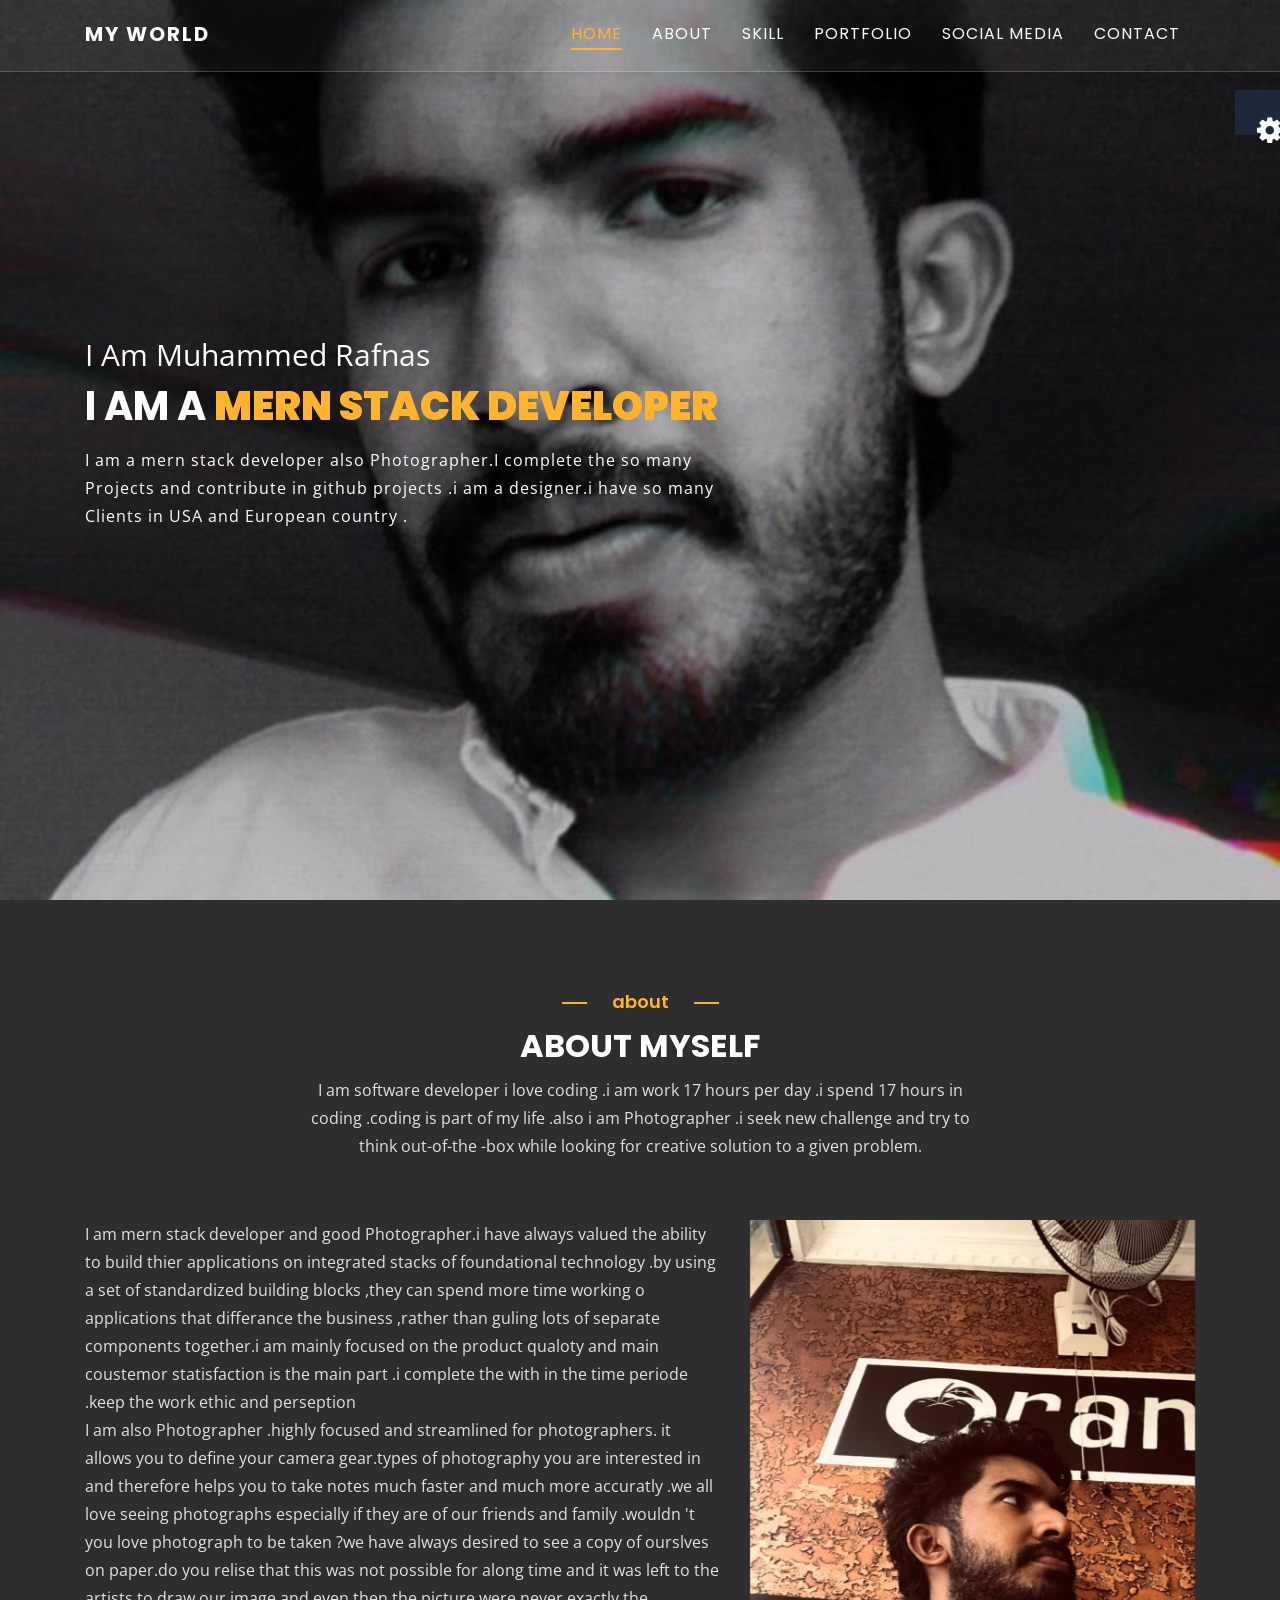
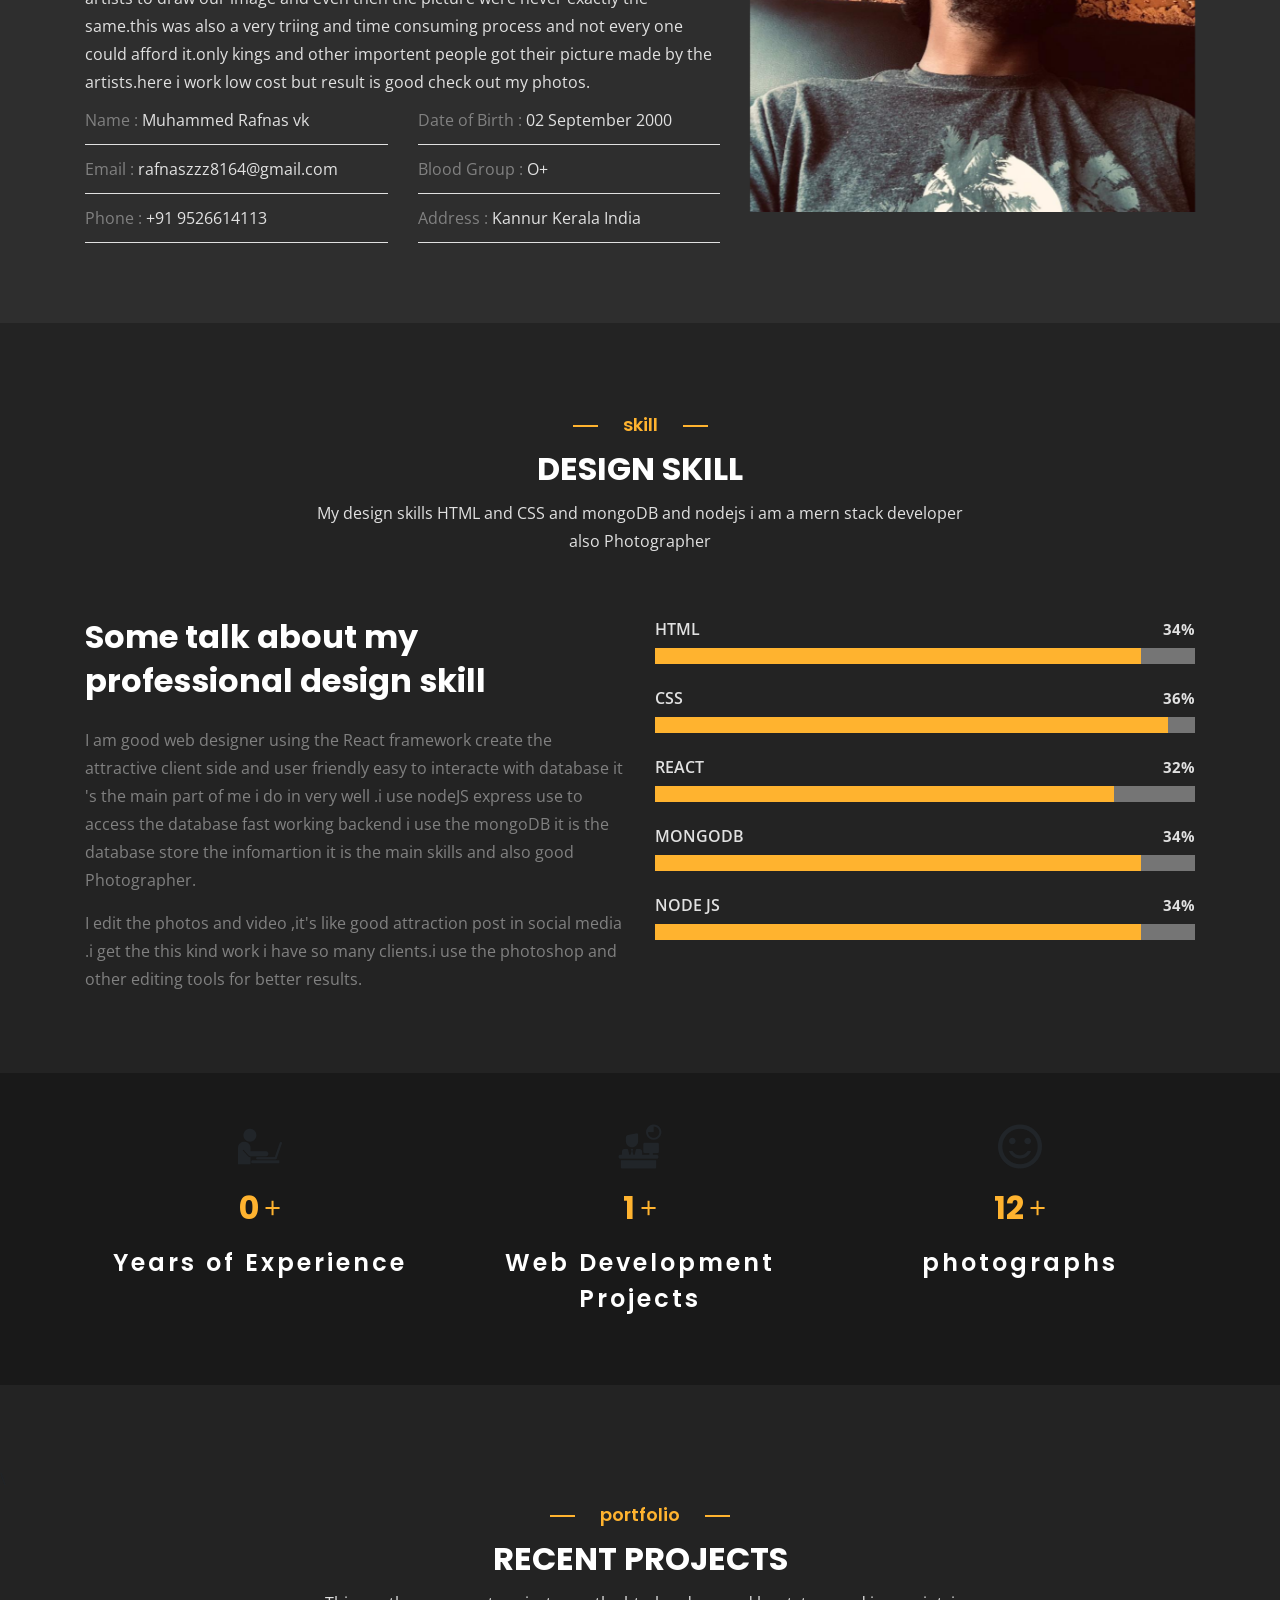
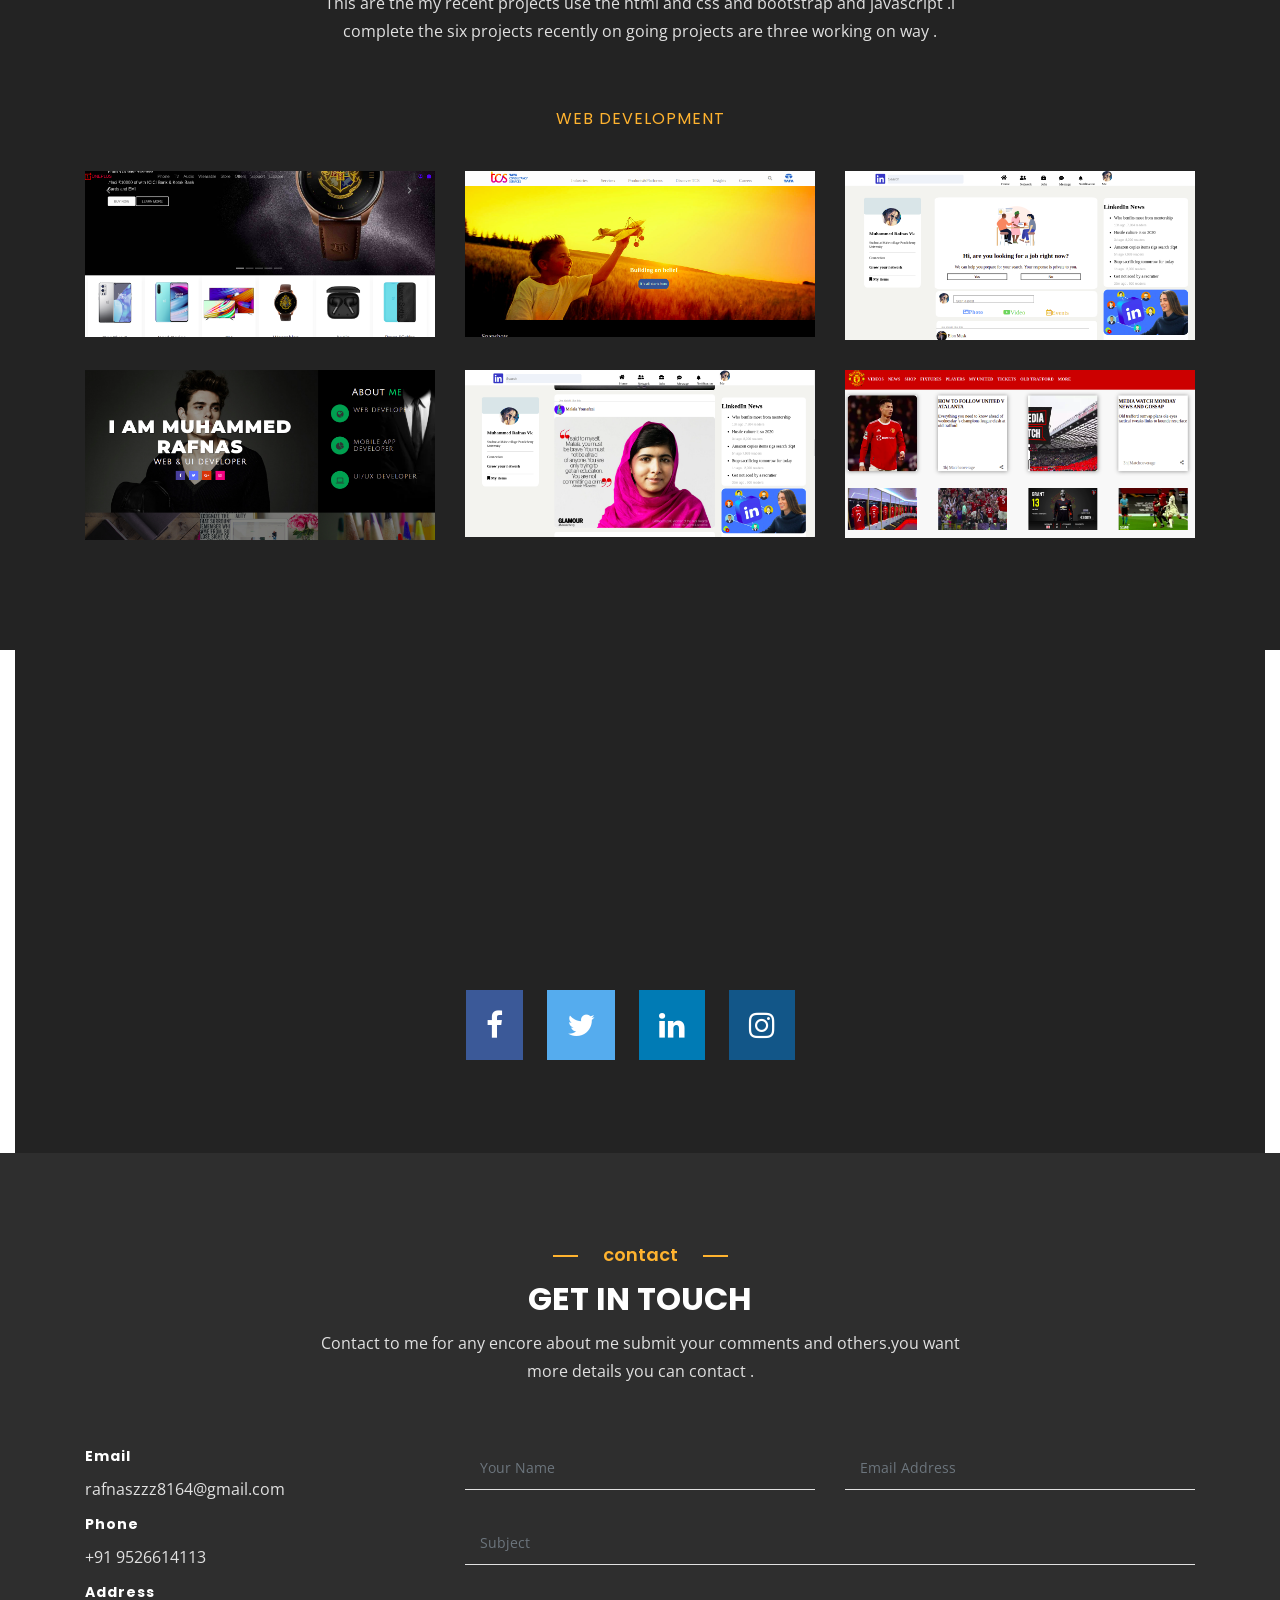
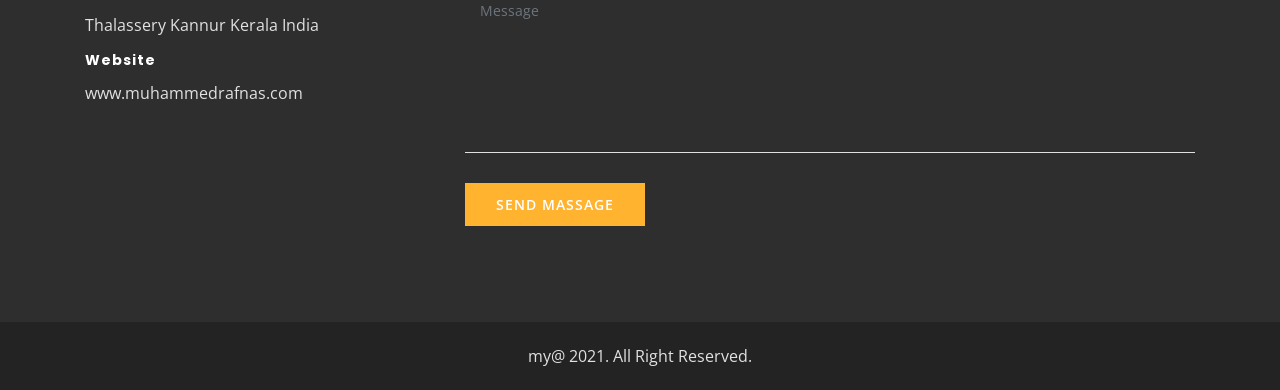
==== commit 1fe7a88f: "social media icon align" ====
--- a/index.html
+++ b/index.html
@@ -543,11 +543,15 @@
 					<center>
 					<div class="socal_media_2 mt_15 d-inline-block white_hover">
 						<ul>
-							<li><a href="https://www.facebook.com/rafnas.rappu.165"><i class="fa fa-facebook" aria-hidden="true"></i></a></li>
-							<li><a href="#"><i class="fa fa-twitter" aria-hidden="true"></i></a></li>
+							<li><a href="https://www.facebook.com/rafnas.rappu.165"><i class="fa fa-facebook" aria-hidden="true" style="width: auto;
+								height: auto;"></i></a></li>
+							<li><a href="#"><i class="fa fa-twitter" aria-hidden="true" style="width: auto;
+								height: auto;"></i></a></li>
 							
-							<li><a href="#"><i class="fa fa-linkedin" aria-hidden="true"></i></a></li>
-							<li><a href="https://instagram.com/____rafnas?r=nametag"><i class="fa fa-instagram" aria-hidden="true"></i></a></li>
+							<li><a href="#"><i class="fa fa-linkedin" aria-hidden="true" style="width: auto;
+								height: auto;"></i></a></li>
+							<li><a href="https://instagram.com/____rafnas?r=nametag"><i class="fa fa-instagram" aria-hidden="true" style="width: auto;
+								height: auto;"></i></a></li>
 						</ul>
 					</div>
 				</center>
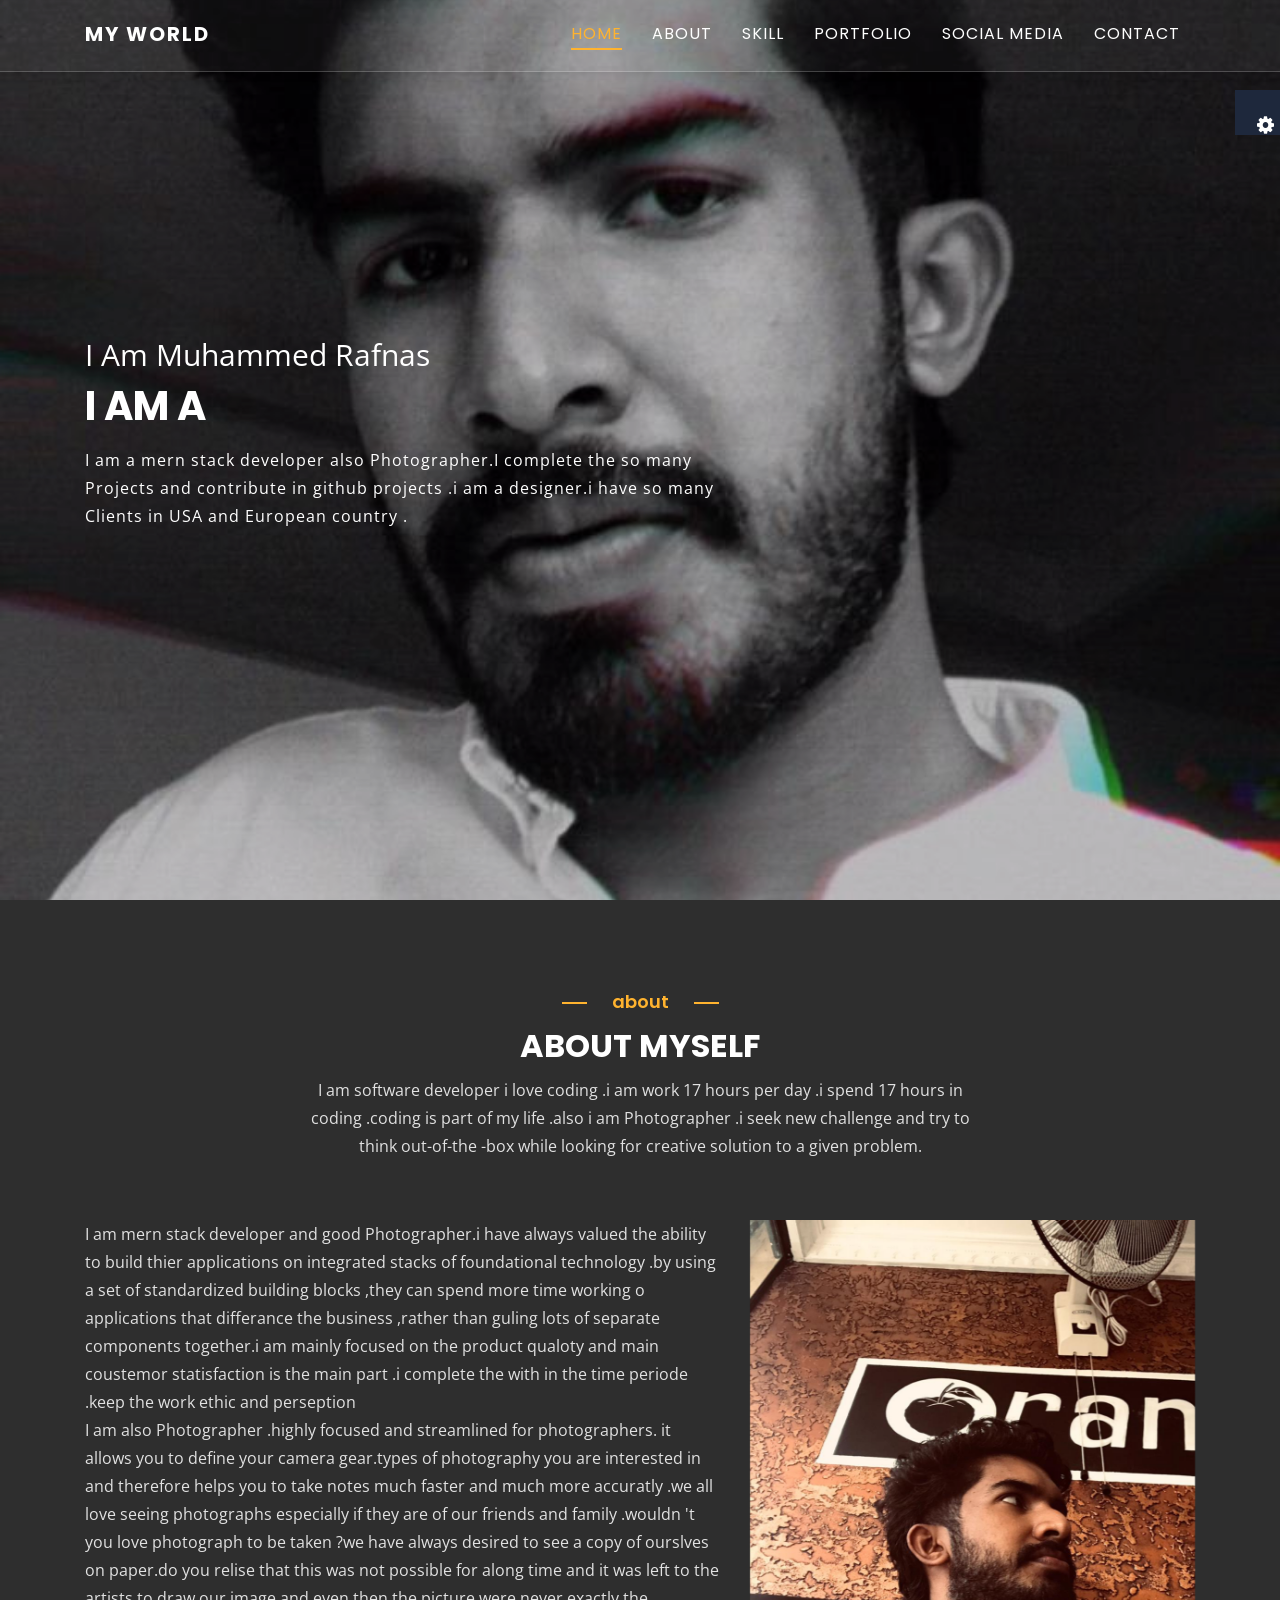
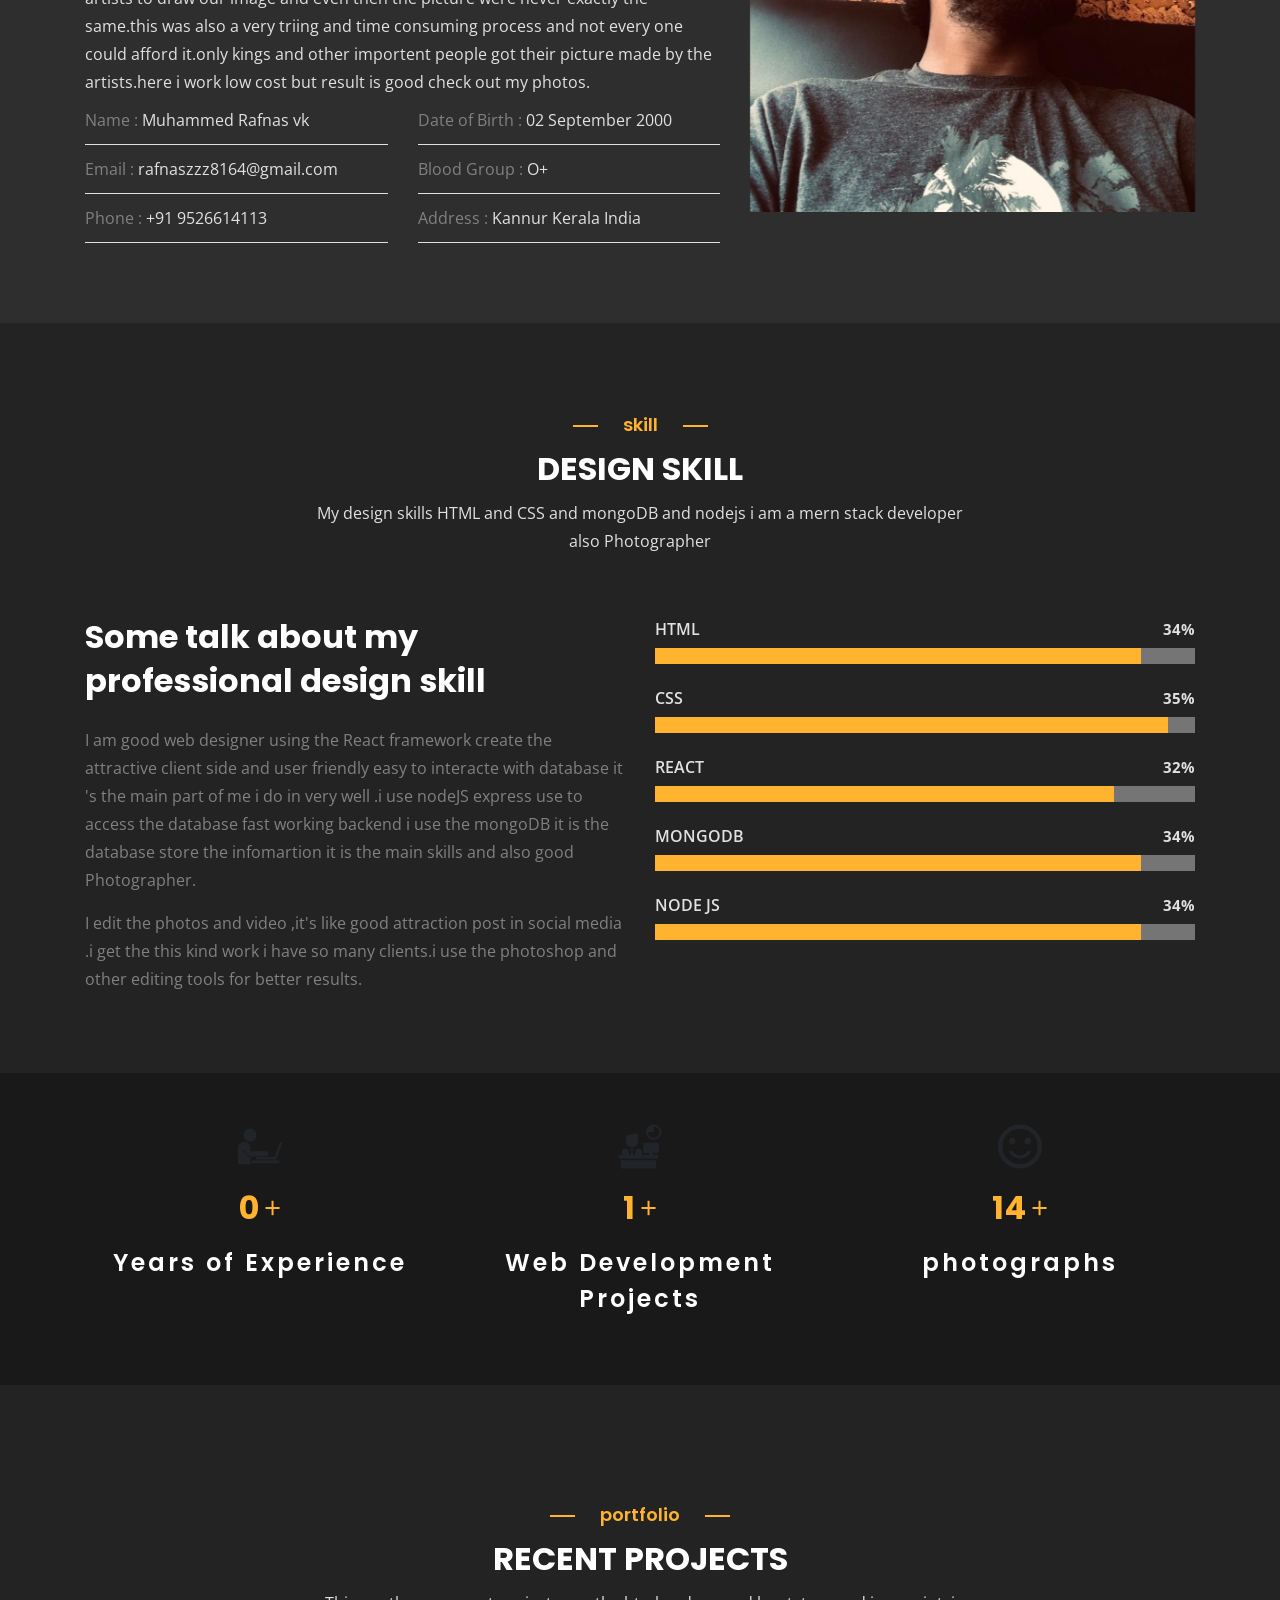
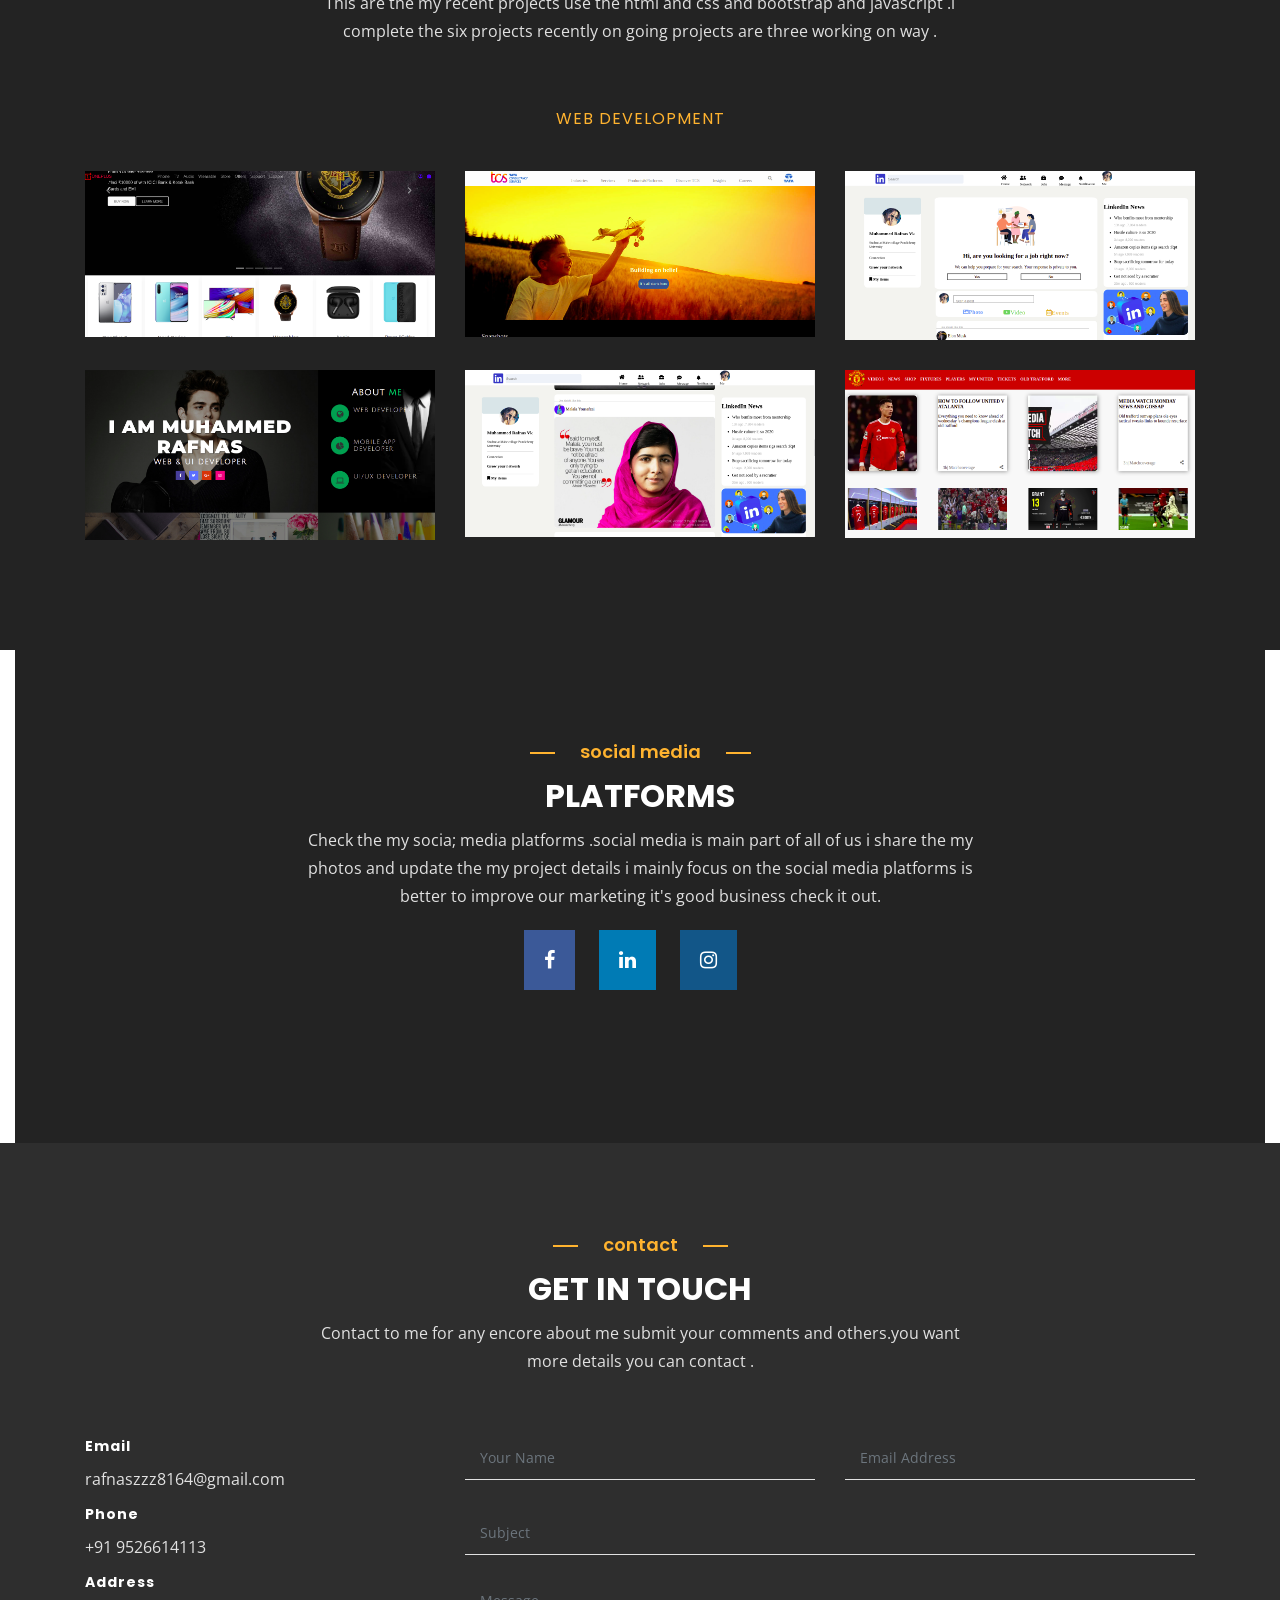
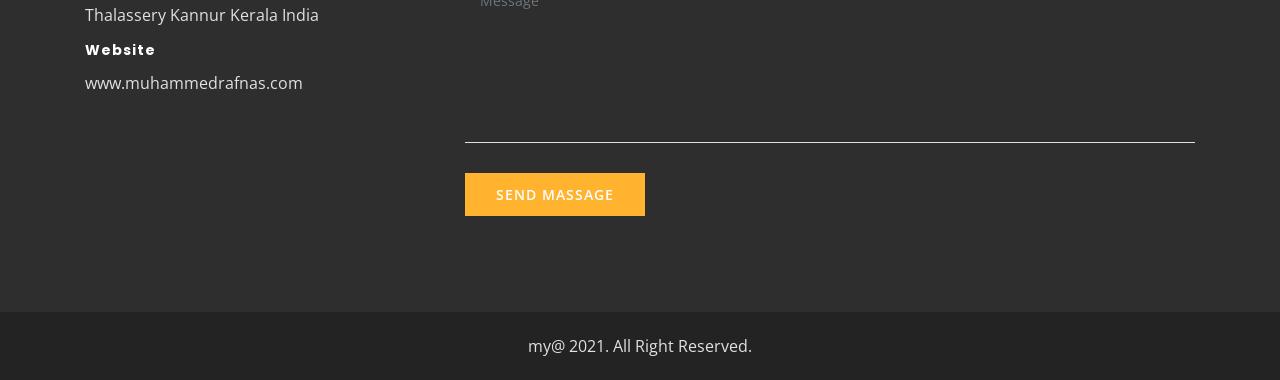
==== commit 8f39e076: "social-media -set" ====
--- a/index.html
+++ b/index.html
@@ -490,72 +490,73 @@
 					<div class="section_title_1 text-center mx-auto pb_60 wow animated slideInUp">
 	                    <h2 class="title text-uppercase color_white"><span class="line_double mx-auto color_default">Social Media</span>Platforms</h2>
 	                    <span class="sub_title color_lightgray">Check the my socia; media platforms .social media is main part of all of us i share the my photos and update the my project details i mainly focus on the social media platforms is better to improve our marketing it's good business check it out.</span>
-	                </div>
-				</div>
-				<div class="col-md-12 col-lg-12">
-				
-				<style>
-					.fa {
-					  padding: 20px;
-					  font-size: 30px;
-					  width: 50px;
-					  text-align: center;
-					  text-decoration: none;
-					  margin: 5px 2px;
-					}
-					
-					.fa:hover {
-						opacity: 0.7;
-					}
-					
-					.fa-facebook {
-					  background: #3B5998;
-					  color: white;
-					}
-					
-					.fa-twitter {
-					  background: #55ACEE;
-					  color: white;
-					}
-					
-					
-					
-					.fa-linkedin {
-					  background: #007bb5;
-					  color: white;
-					}
-					
-					
-					
-					.fa-instagram {
-					  background: #125688;
-					  color: white;
-					}
-					
-					
-					
-					</style>
-					
-					
-					
-					
-					<!-- Add font awesome icons -->
-					<center>
-					<div class="socal_media_2 mt_15 d-inline-block white_hover">
-						<ul>
+						<div class="socal_media_2 mt_15 d-inline-block white_hover 
+					">
+					
+						<ul> 
 							<li><a href="https://www.facebook.com/rafnas.rappu.165"><i class="fa fa-facebook" aria-hidden="true" style="width: auto;
 								height: auto;"></i></a></li>
-							<li><a href="#"><i class="fa fa-twitter" aria-hidden="true" style="width: auto;
-								height: auto;"></i></a></li>
-							
 							<li><a href="#"><i class="fa fa-linkedin" aria-hidden="true" style="width: auto;
 								height: auto;"></i></a></li>
 							<li><a href="https://instagram.com/____rafnas?r=nametag"><i class="fa fa-instagram" aria-hidden="true" style="width: auto;
 								height: auto;"></i></a></li>
 						</ul>
 					</div>
-				</center>
-				</div>	  
+	                </div>
+				</div>
+				
+				
+				<style>
+					.fa {
+					  padding: 20px;
+					  font-size: 20px;
+					  width: 50px;
+					  text-align: center;
+					  text-decoration: none;
+					  margin: 5px 2px;
+					}
+					
+					.fa:hover {
+						opacity: 0.7;
+					}
+					
+					.fa-facebook {
+					  background: #3B5998;
+					  color: white;
+					}
+					
+					.fa-twitter {
+					  background: #55ACEE;
+					  color: white;
+					}
+					
+					
+					
+					.fa-linkedin {
+					  background: #007bb5;
+					  color: white;
+					}
+					
+					
+					
+					.fa-instagram {
+					  background: #125688;
+					  color: white;
+					}
+					
+					
+					
+					</style>
+					
+					
+					
+					
+					<!-- Add font awesome icons -->
+					
+					
+				
+			
+				 
 			   </div>
 				</div>
 			</div>
